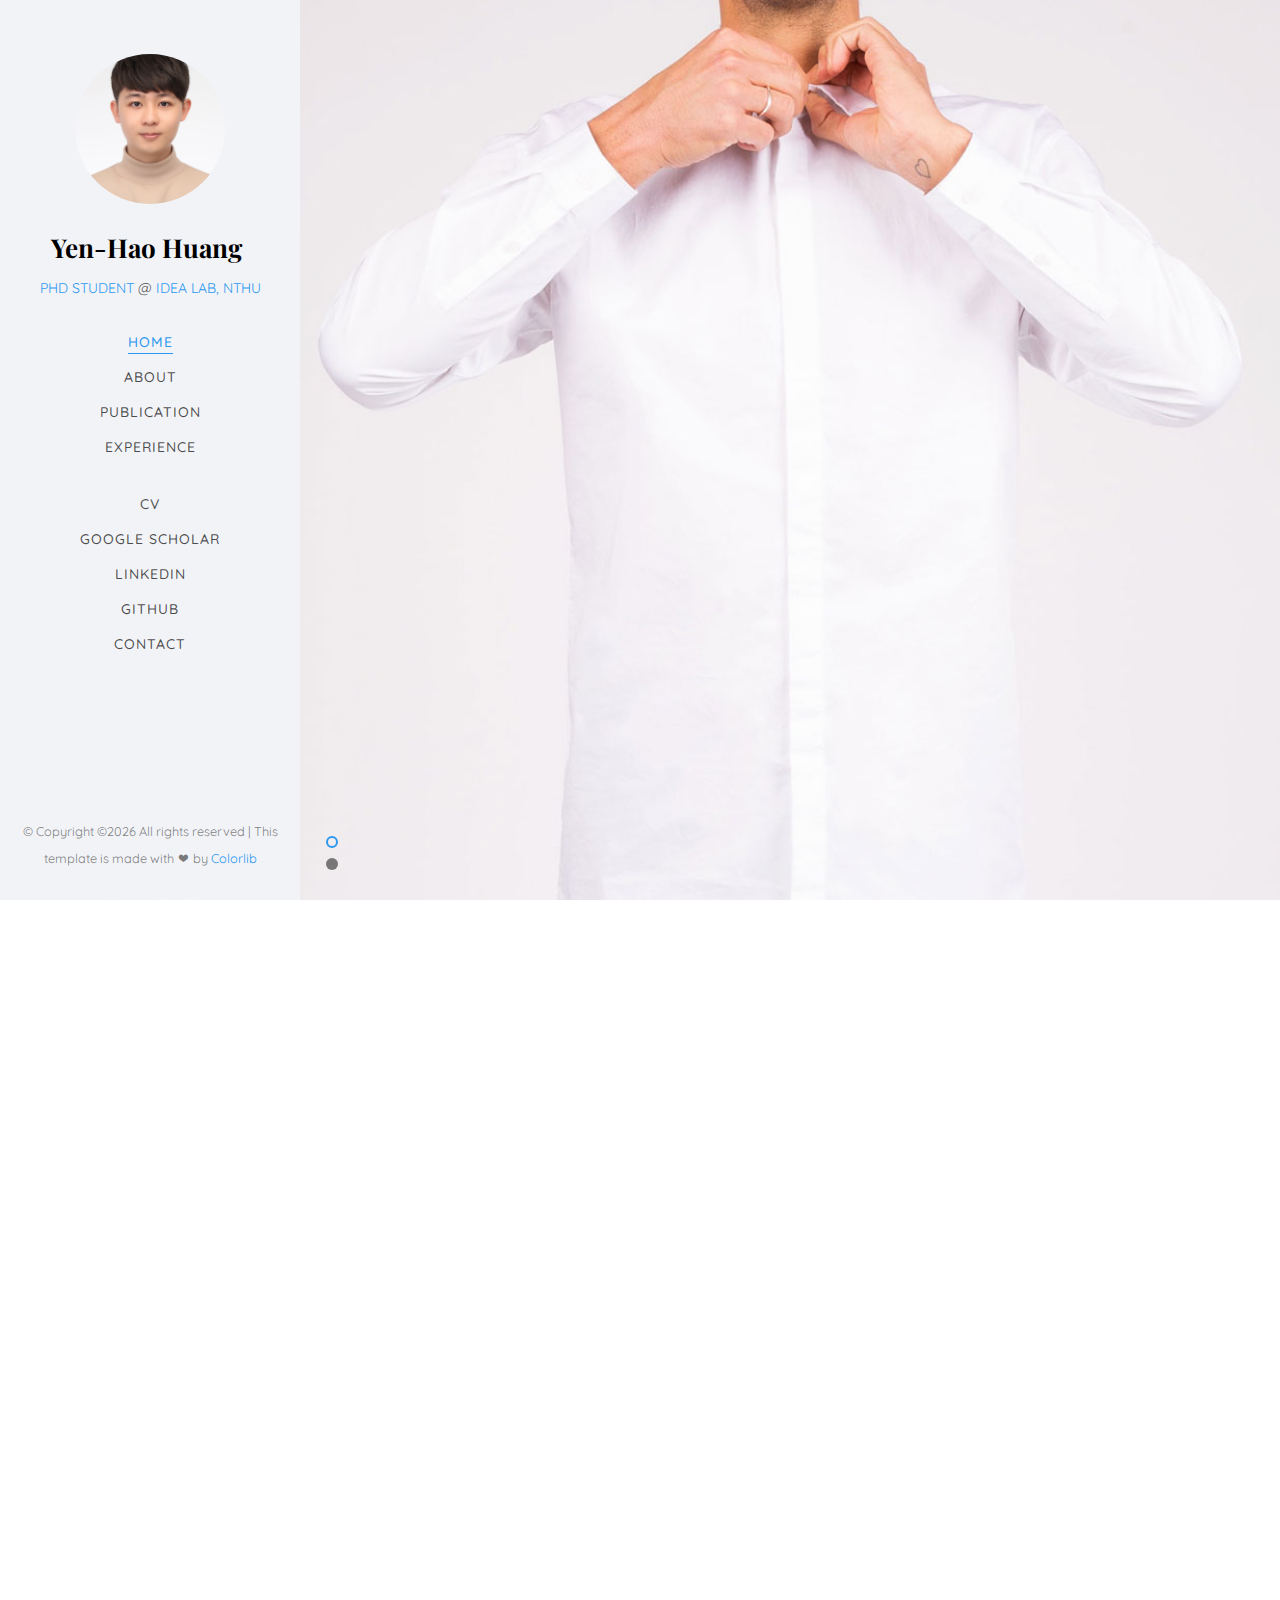
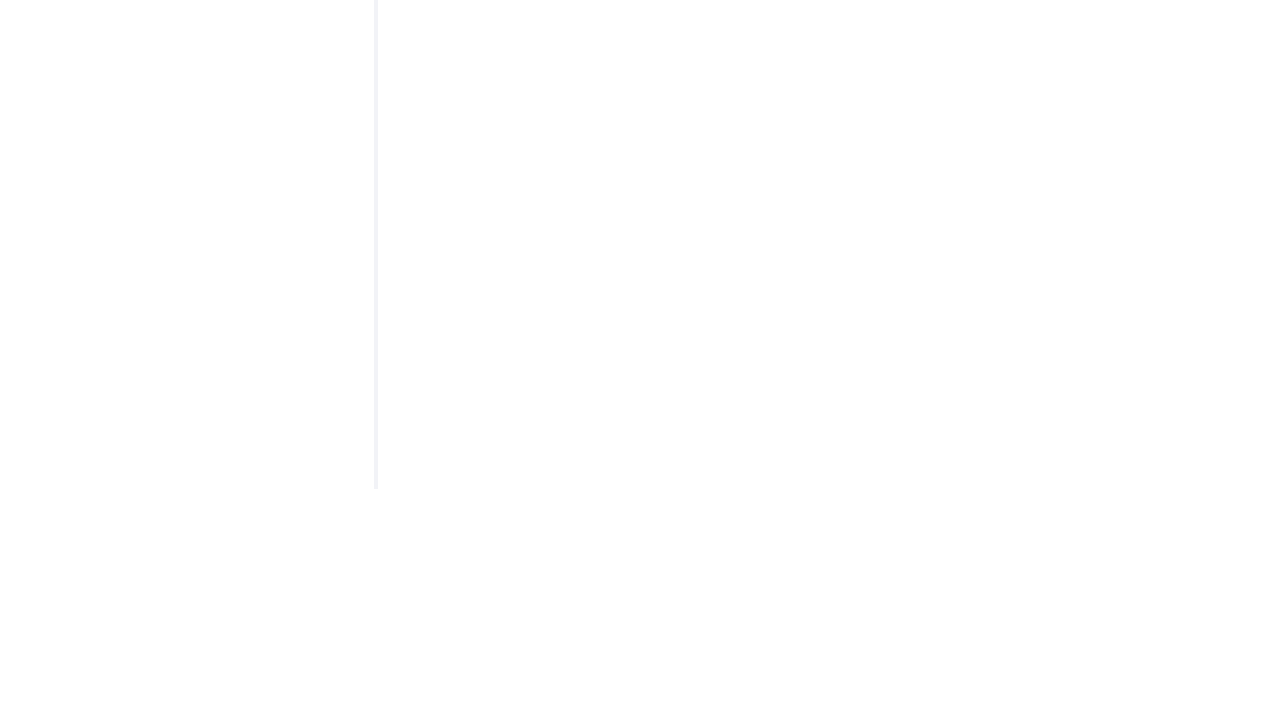
==== index.html @ bc237558 "update WWW publication" ====
<!DOCTYPE HTML>
<html>
	<head>
	<meta charset="utf-8">
	<meta http-equiv="X-UA-Compatible" content="IE=edge">
	<title>Yen-Hao Huang</title>
	<meta name="viewport" content="width=device-width, initial-scale=1">
	<meta name="description" content="" />
	<meta name="keywords" content="" />
	<meta name="author" content="" />

  <!-- Facebook and Twitter integration -->
	<meta property="og:title" content=""/>
	<meta property="og:image" content=""/>
	<meta property="og:url" content=""/>
	<meta property="og:site_name" content=""/>
	<meta property="og:description" content=""/>
	<meta name="twitter:title" content="" />
	<meta name="twitter:image" content="" />
	<meta name="twitter:url" content="" />
	<meta name="twitter:card" content="" />

	<!-- Place favicon.ico and apple-touch-icon.png in the root directory -->
	<link rel="shortcut icon" href="favicon.ico">

	<link href="https://fonts.googleapis.com/css?family=Quicksand:300,400,500,700" rel="stylesheet">
	<link href="https://fonts.googleapis.com/css?family=Playfair+Display:400,400i,700" rel="stylesheet">
	
	<!-- Animate.css -->
	<link rel="stylesheet" href="css/animate.css">
	<!-- Icomoon Icon Fonts-->
	<link rel="stylesheet" href="css/icomoon.css">
	<!-- Bootstrap  -->
	<link rel="stylesheet" href="css/bootstrap.css">
	<!-- Flexslider  -->
	<link rel="stylesheet" href="css/flexslider.css">
	<!-- Flaticons  -->
	<link rel="stylesheet" href="fonts/flaticon/font/flaticon.css">
	<!-- Owl Carousel -->
	<link rel="stylesheet" href="css/owl.carousel.min.css">
	<link rel="stylesheet" href="css/owl.theme.default.min.css">
	<!-- Theme style  -->
	<link rel="stylesheet" href="css/style.css">

	<!-- Modernizr JS -->
	<script src="js/modernizr-2.6.2.min.js"></script>
	<!-- FOR IE9 below -->
	<!--[if lt IE 9]>
	<script src="js/respond.min.js"></script>
	<![endif]-->

	</head>
	<body>
	<div id="colorlib-page">
		<div class="container-wrap">
		<a href="#" class="js-colorlib-nav-toggle colorlib-nav-toggle" data-toggle="collapse" data-target="#navbar" aria-expanded="false" aria-controls="navbar"><i></i></a>
		<aside id="colorlib-aside" role="complementary" class="border js-fullheight">
			<div class="text-center">
				<div class="author-img" style="background-image: url(images/profile.jpg);"></div>
				<h1 id="colorlib-logo"><a href="index.html">Yen-Hao Huang</a></h1>
				<span class="position"><a href="#">Phd Student</a> @ <a href="http://idea.cs.nthu.edu.tw/" target="_blank">IDEA Lab, NTHU</a></span>
			</div>
			<nav id="colorlib-main-menu" role="navigation" class="navbar">
				<div id="navbar" class="collapse">
					<ul>
						<li class="active"><a href="#" data-nav-section="home">Home</a></li>
						<li><a href="#" data-nav-section="about">About</a></li>
						<li><a href="#" data-nav-section="publication">Publication</a></li>
						<li><a href="#" data-nav-section="experience">Experience</a></li>
					</ul>
				</div>
			</nav>
			<nav id="colorlib-main-menu"  style="padding-bottom: 50%">
				<div class="collapse">
					<ul>
						<li><a href="#" target="_blank">CV</a></li>
						<li><a href="https://scholar.google.com/citations?user=ZE5aeesAAAAJ" target="_blank">Google Scholar</a></a></li>
						<li><a href="https://www.linkedin.com/in/yen-hao-huang-26056610a/" target="_blank">Linkedin</a></li>
						<li><a href="https://github.com/yenhao" target="_blank">Github</a></li>
						<li><a href="mailto:yenhao0218@gapp.nthu.edu.tw" target="_blank" >Contact</a></li> 
					</ul>				
				</div>
			</nav>
			


			<div class="colorlib-footer">
				<p><small>&copy; <!-- Link back to Colorlib can't be removed. Template is licensed under CC BY 3.0. -->
Copyright &copy;<script>document.write(new Date().getFullYear());</script> All rights reserved | This template is made with <i class="icon-heart" aria-hidden="true"></i> by <a href="https://colorlib.com" target="_blank">Colorlib</a>
<!-- Link back to Colorlib can't be removed. Template is licensed under CC BY 3.0. --> </span> </small></p>
				<ul>
					<li><a href="#"><i class="icon-facebook2"></i></a></li>
					<li><a href="#"><i class="icon-twitter2"></i></a></li>
					<li><a href="#"><i class="icon-instagram"></i></a></li>
					<li><a href="#"><i class="icon-linkedin2"></i></a></li>
				</ul>
			</div>

		</aside>

		<div id="colorlib-main">
			<section id="colorlib-hero" class="js-fullheight" data-section="home">
				<div class="flexslider js-fullheight">
					<ul class="slides">
				   	<li style="background-image: url(images/img_bg_1.jpg);">
				   		<div class="overlay"></div>
				   		<div class="container-fluid">
				   			<div class="row">
					   			<div class="col-md-6 col-md-offset-3 col-md-pull-3 col-sm-12 col-xs-12 js-fullheight slider-text">
					   				<div class="slider-text-inner js-fullheight">
					   					<div class="desc">
						   					<h1>Hi! <br>It's Yen-Hao</h1>
						   					<!-- <h2>100% html5 bootstrap templates Made by <a href="https://colorlib.com/" target="_blank">colorlib.com</a></h2> -->
												<!-- <p><a class="btn btn-primary btn-learn">Download CV <i class="icon-download4"></i></a></p> -->
											</div>
					   				</div>
					   			</div>
					   		</div>
				   		</div>
				   	</li>
				   	<li style="background-image: url(images/20190211_123133.jpg);">
				   		<div class="overlay"></div>
				   		<div class="container-fluid">
				   			<div class="row">
					   			<div class="col-md-6 col-md-offset-3 col-md-pull-3 col-sm-12 col-xs-12 js-fullheight slider-text">
					   				<div class="slider-text-inner">
					   					<div class="desc">
						   					<h1 style="color: white; background: #a47a6491; padding: 0px 20px 5px 20px; ">I am <br>a Researcher</h1>
												<!-- <h2>100% html5 bootstrap templates Made by <a href="https://colorlib.com/" target="_blank">colorlib.com</a></h2> -->
												<!-- <p><a class="btn btn-primary btn-learn">View Portfolio <i class="icon-briefcase3"></i></a></p> -->
												<!-- <p><a class="btn btn-primary btn-learn">Download CV <i class="icon-briefcase3"></i></a></p> -->
											</div>
					   				</div>
					   			</div>
					   		</div>
				   		</div>
				   	</li>
				  	</ul>
			  	</div>
			</section>

			<section class="colorlib-about" data-section="about">
				<div class="colorlib-narrow-content">
					<div class="row">
						<div class="col-md-12">
							<div class="row row-bottom-padded-sm animate-box" data-animate-effect="fadeInLeft">
								<div class="col-md-12">
									<div class="about-desc">
										<span class="heading-meta">About Me</span>
										<!-- <h2 class="colorlib-heading">Who Am I?</h2> -->
										<p><strong>Hi I'm Yen-Hao Huang</strong> A third-year Ph.D. student in IDEA Lab of  National  Tsing  Hua  University, interesting in Machine  Learning,  Data  Mining, and Analysis area, especially for natural language processing.</p>
										<p> My researches focus on the human-centered behavioral studies on social media, such as emotion analysis for user-generated text and the extending fields, such as user interest and mental illness detection. We believes that there are latent patterns exist in natural human expression and dedicate to discover how human beings express their feelings/emotions and behaviors.</p>
									</div>
								</div>
							</div>
							<div class="row">
								<div class="row row-pt-md">
									<div class="col-md-4 text-center animate-box">
										<div class="services color-1">
											<span class="icon">
												<i class="icon-bulb"></i>
											</span>
											<div class="desc">
												<h3>Machine Learning</h3>
												<p>Separated they live in Bookmarksgrove right at the coast of the Semantics</p>
											</div>
										</div>
									</div>
									<div class="col-md-4 text-center animate-box">
										<div class="services color-2">
											<span class="icon">
												<i class="icon-data"></i>
											</span>
											<div class="desc">
												<h3>Natural Language Processing</h3>
												<p>Separated they live in Bookmarksgrove right at the coast of the Semantics</p>
											</div>
										</div>
									</div>
									<div class="col-md-4 text-center animate-box">
										<div class="services color-3">
											<span class="icon">
												<i class="icon-phone3"></i>
											</span>
											<div class="desc">
												<h3>Application</h3>
												<p>Separated they live in Bookmarksgrove right at the coast of the Semantics</p>
											</div>
										</div>
									</div>
								</div>
							</div>
							<div class="row">
								<div class="col-md-6 animate-box" data-animate-effect="fadeInLeft">
									<div class="progress-wrap">
										<h3>Python</h3>
										<div class="progress">
												<div class="progress-bar color-1" role="progressbar" aria-valuenow="90"
												aria-valuemin="0" aria-valuemax="100" style="width:90%">
											<span>85%</span>
												</div>
										</div>
									</div>
								</div>
								<div class="col-md-6 animate-box" data-animate-effect="fadeInRight">
									<div class="progress-wrap">
										<h3>Deep Learning (Tensorflow Pytorch)</h3>
										<div class="progress">
												<div class="progress-bar color-2" role="progressbar" aria-valuenow="85"
												aria-valuemin="0" aria-valuemax="100" style="width:85%">
											<span>85%</span>
												</div>
										</div>
									</div>
								</div>
								<div class="col-md-6 animate-box" data-animate-effect="fadeInLeft">
									<div class="progress-wrap">
										<h3>Backend API</h3>
										<div class="progress">
												<div class="progress-bar color-3" role="progressbar" aria-valuenow="80"
												aria-valuemin="0" aria-valuemax="100" style="width:80%">
											<span>80%</span>
												</div>
										</div>
									</div>
								</div>
								<div class="col-md-6 animate-box" data-animate-effect="fadeInRight">
									<div class="progress-wrap">
										<h3>Network Management</h3>
										<div class="progress">
												<div class="progress-bar color-4" role="progressbar" aria-valuenow="80"
												aria-valuemin="0" aria-valuemax="100" style="width:80%">
											<span>80%</span>
												</div>
										</div>
									</div>
								</div>
								<div class="col-md-6 animate-box" data-animate-effect="fadeInLeft">
									<div class="progress-wrap">
										<h3>Linux</h3>
										<div class="progress">
												<div class="progress-bar color-5" role="progressbar" aria-valuenow="70"
												aria-valuemin="0" aria-valuemax="100" style="width:75%">
											<span>75%</span>
												</div>
										</div>
									</div>
								</div>
								<div class="col-md-6 animate-box" data-animate-effect="fadeInRight">
									<div class="progress-wrap">
										<h3>HTML5+Javascript</h3>
										<div class="progress">
												<div class="progress-bar color-6" role="progressbar" aria-valuenow="70"
												aria-valuemin="0" aria-valuemax="100" style="width:70%">
											<span>70%</span>
												</div>
										</div>
									</div>
								</div>
							</div>
						</div>						
					</div>
				</div>
			</section>

<!-- 
			
			<section class="colorlib-services" data-section="services">
				<div class="colorlib-narrow-content">
					<div class="row">
						<div class="col-md-6 col-md-offset-3 col-md-pull-3 animate-box" data-animate-effect="fadeInLeft">
							<span class="heading-meta">What I do?</span>
							<h2 class="colorlib-heading">Here are some of my expertise</h2>
						</div>
					</div>
					<div class="row row-pt-md">
						<div class="col-md-4 text-center animate-box">
							<div class="services color-1">
								<span class="icon">
									<i class="icon-bulb"></i>
								</span>
								<div class="desc">
									<h3>Innovative Ideas</h3>
									<p>Separated they live in Bookmarksgrove right at the coast of the Semantics</p>
								</div>
							</div>
						</div>
						<div class="col-md-4 text-center animate-box">
							<div class="services color-2">
								<span class="icon">
									<i class="icon-data"></i>
								</span>
								<div class="desc">
									<h3>Software</h3>
									<p>Separated they live in Bookmarksgrove right at the coast of the Semantics</p>
								</div>
							</div>
						</div>
						<div class="col-md-4 text-center animate-box">
							<div class="services color-3">
								<span class="icon">
									<i class="icon-phone3"></i>
								</span>
								<div class="desc">
									<h3>Application</h3>
									<p>Separated they live in Bookmarksgrove right at the coast of the Semantics</p>
								</div>
							</div>
						</div>
						<div class="col-md-4 text-center animate-box">
							<div class="services color-4">
								<span class="icon">
									<i class="icon-layers2"></i>
								</span>
								<div class="desc">
									<h3>Graphic Design</h3>
									<p>Separated they live in Bookmarksgrove right at the coast of the Semantics</p>
								</div>
							</div>
						</div>
						<div class="col-md-4 text-center animate-box">
							<div class="services color-5">
								<span class="icon">
									<i class="icon-data"></i>
								</span>
								<div class="desc">
									<h3>Software</h3>
									<p>Separated they live in Bookmarksgrove right at the coast of the Semantics</p>
								</div>
							</div>
						</div>
						<div class="col-md-4 text-center animate-box">
							<div class="services color-6">
								<span class="icon">
									<i class="icon-phone3"></i>
								</span>
								<div class="desc">
									<h3>Application</h3>
									<p>Separated they live in Bookmarksgrove right at the coast of the Semantics</p>
								</div>
							</div>
						</div>
					</div>
				</div>
			</section> -->
			

			<section class="colorlib-education" data-section="publication">
				<div class="colorlib-narrow-content">
					<div class="row">
						<div class="col-md-6 col-md-offset-3 col-md-pull-3 animate-box" data-animate-effect="fadeInLeft">
							<span class="heading-meta">Publication</span>
							<h2 class="colorlib-heading animate-box">Conference x Journal</h2>
						</div>
					</div>
					<div class="row">
						<div class="col-md-12 animate-box" data-animate-effect="fadeInLeft">
							<div class="fancy-collapse-panel">
								<div class="panel-group" id="accordion" role="tablist" aria-multiselectable="true">
									<div class="panel panel-default">
									    <div class="panel-heading" role="tab" id="headingOne">
									        <h4 class="panel-title">
									            <a data-toggle="collapse" data-parent="#accordion" href="#collapseOne" aria-expanded="true" aria-controls="collapseOne">
													Emotion Analysis
									            </a>
									        </h4>
									    </div>
									    <div id="collapseOne" class="panel-collapse collapse in" role="tabpanel" aria-labelledby="headingOne">
									         <div class="panel-body">
									            <div class="row">
													<ul>
														<li><b>EmotionX-IDEA: Emotion BERT -- an Affectional Model for Conversation</b></li>
														<p><i>SocialNLP 2019</i> [<a href="https://arxiv.org/abs/1908.06264" target="_blank">paper</a>]</p>
														<li><b>CARER: Contextualized Affect Representations for Emotion Recognition</b></li>
														<p><i>EMNLP 2018</i> [<a href="https://www.aclweb.org/anthology/papers/D/D18/D18-1404/" target="_blank">paper</a>]</p>
													</ul>
										      		<!-- <div class="col-md-6">
										      			<p>Far far away, behind the word mountains, far from the countries Vokalia and Consonantia, there live the blind texts. </p>
										      		</div>
										      		<div class="col-md-6">
										      			<p>Separated they live in Bookmarksgrove right at the coast of the Semantics, a large language ocean.</p>
										      		</div> -->
										      	</div>
									         </div>
									    </div>
									</div>
									<div class="panel panel-default">
									    <div class="panel-heading" role="tab" id="headingTwo">
									        <h4 class="panel-title">
									            <a class="collapsed" data-toggle="collapse" data-parent="#accordion" href="#collapseTwo" aria-expanded="false" aria-controls="collapseTwo">
													Mental Disorder
									            </a>
									        </h4>
									    </div>
									    <div id="collapseTwo" class="panel-collapse collapse" role="tabpanel" aria-labelledby="headingTwo">
									        <div class="panel-body">
												<div class="row">
													<ul>
														<li><b>Leveraging Linguistic Characteristics for Bipolar Disorder Recognition with Gender Differences</b></li>
														<p><i>DSHealth 2019</i> [<a href="https://arxiv.org/abs/1907.07366" target="_blank">paper</a>]</p>
														<li><b>Detection of the Prodromal Phase of Bipolar Disorder from Psychological and Phonological Aspects in Social Media</b></li>
														<p><i>arXiv 2017</i> [<a href="https://arxiv.org/abs/1712.09183" target="_blank">paper</a>]</p>									
													</ul>
												</div>
									        </div>
									    </div>
									</div>
									<div class="panel panel-default">
										<div class="panel-heading" role="tab" id="headingThree">
											<h4 class="panel-title">
												<a class="collapsed" data-toggle="collapse" data-parent="#accordion" href="#collapseThree" aria-expanded="false" aria-controls="collapseThree">
													Sarcasm
												</a>
											</h4>
										</div>
										<div id="collapseThree" class="panel-collapse collapse" role="tabpanel" aria-labelledby="headingThree">
											<div class="panel-body">
												<div class="row">
													<ul>
														<li><b>Emotion Combination in Social Media Comments as Features for Sarcasm Detection</b></li>
														<p><i>WISDOM 2019</i> [<a href="https://sentic.net/wisdom2019calderon.pdf" target="_blank">paper</a>]</p>												
													</ul>
												</div>
											</div>
										</div>
									</div>
									<div class="panel panel-default">
										<div class="panel-heading" role="tab" id="headingFourth">
											<h4 class="panel-title">
												<a class="collapsed" data-toggle="collapse" data-parent="#accordion" href="#collapseFourth" aria-expanded="false" aria-controls="collapseFourth">
													Echo Chamber
												</a>
											</h4>
										</div>
										<div id="collapseFourth" class="panel-collapse collapse" role="tabpanel" aria-labelledby="headingFourth">
											<div class="panel-body">
												<div class="row">
													<ul>
														<li><b>Content-Based Echo Chamber Detection on Social Media Platforms</b></li>
														<p><i>ASONAM 2019</i> [<a href="https://asonamdata.com/ASONAM2019_Proceedings/pdf/papers/102_0597_174.pdf" target="_blank">paper</a>]</p>
													</ul>
												</div>
											</div>
										</div>
									</div>
									<div class="panel panel-default">
										<div class="panel-heading" role="tab" id="headingFifth">
											<h4 class="panel-title">
												<a class="collapsed" data-toggle="collapse" data-parent="#accordion" href="#collapseFifth" aria-expanded="false" aria-controls="collapseFifth">
													Credibility Analysis
												</a>
											</h4>
										</div>
										<div id="collapseFifth" class="panel-collapse collapse" role="tabpanel" aria-labelledby="headingFifth">
											<div class="panel-body">
												<div class="row">
													<ul>
														<li><b>Conquering Cross-source Failure for News Credibility: Learning Generalizable Representations beyond Content Embedding</b></li>
														<p><i>WWW 2020</i> [<a href="https://dl.acm.org/doi/abs/10.1145/3366423.3380158" target="_blank">paper</a>]</p>
														<li><b>Discovering the Latent Writing Style from Articles: A Contextualized Feature Extraction Approach</b></li>
														<p><i>IJCLCLP Vol.24 2019</i> [<a href="http://www.aclclp.org.tw/clclp/v24n1/v24n1a2.pdf" target="_blank">paper</a>]</p>
														<li><b>基於上下文特徵萃取法之文章隱藏風格分析</b></li>
														<p><i>TAAI 2018</i> </p>												
													</ul>
												</div>
											</div>
										</div>
									</div>
									<!-- <div class="panel panel-default">
									    <div class="panel-heading" role="tab" id="headingThree">
									        <h4 class="panel-title">
									            <a class="collapsed" data-toggle="collapse" data-parent="#accordion" href="#collapseThree" aria-expanded="false" aria-controls="collapseThree">Diploma in Information Technology
									            </a>
									        </h4>
									    </div>
									    <div id="collapseThree" class="panel-collapse collapse" role="tabpanel" aria-labelledby="headingThree">
									        <div class="panel-body">
									            <p>Far far away, behind the word <strong>mountains</strong>, far from the countries Vokalia and Consonantia, there live the blind texts. Separated they live in Bookmarksgrove right at the coast of the Semantics, a large language ocean.</p>	
									        </div>
									    </div>
									</div>

									<div class="panel panel-default">
									    <div class="panel-heading" role="tab" id="headingFour">
									        <h4 class="panel-title">
									            <a class="collapsed" data-toggle="collapse" data-parent="#accordion" href="#collapseFour" aria-expanded="false" aria-controls="collapseFour">Diploma in Information Technology
									            </a>
									        </h4>
									    </div>
									    <div id="collapseFour" class="panel-collapse collapse" role="tabpanel" aria-labelledby="headingFour">
									        <div class="panel-body">
									            <p>Far far away, behind the word <strong>mountains</strong>, far from the countries Vokalia and Consonantia, there live the blind texts. Separated they live in Bookmarksgrove right at the coast of the Semantics, a large language ocean.</p>	
									        </div>
									    </div>
									</div>

									<div class="panel panel-default">
									    <div class="panel-heading" role="tab" id="headingFive">
									        <h4 class="panel-title">
									            <a class="collapsed" data-toggle="collapse" data-parent="#accordion" href="#collapseFive" aria-expanded="false" aria-controls="collapseFive">High School Secondary Education
									            </a>
									        </h4>
									    </div>
									    <div id="collapseFive" class="panel-collapse collapse" role="tabpanel" aria-labelledby="headingFive">
									        <div class="panel-body">
									            <p>Far far away, behind the word <strong>mountains</strong>, far from the countries Vokalia and Consonantia, there live the blind texts. Separated they live in Bookmarksgrove right at the coast of the Semantics, a large language ocean.</p>	
									        </div>
									    </div>
									</div> -->
								</div>
							</div>

							

							<div class="row">
								<div class="col-md-6 col-md-offset-3 col-md-pull-3 animate-box" data-animate-effect="fadeInLeft">
									<!-- <span class="heading-meta">My Work</span> -->
									<h2 class="colorlib-heading animate-box">Applications</h2>
								</div>
							</div>

							<div class="row">
								<div class="col-md-4 col-sm-6 animate-box" data-animate-effect="fadeInLeft">
									<div class="blog-entry">
										<a href="https://github.com/yenhao/Instagram-Map" class="blog-img" target="_blank"><img src="images/instagram_map.jpg" class="img-responsive" alt="HTML5 Bootstrap Template by colorlib.com"></a>
										<div class="desc">
											<span><small>April 14, 2018 </small> | <small> Web Design </small> | <small> <i class="icon-bubble3"></i> 4</small></span>
											<h3><a href="https://github.com/yenhao/Instagram-Map" target="_blank">Instagram Map</a></h3>
											<p>Separated they live in Bookmarksgrove right at the coast of the Semantics, a large language ocean.</p>
										</div>
									</div>
								</div>
								<div class="col-md-4 col-sm-6 animate-box" data-animate-effect="fadeInRight">
									<div class="blog-entry">
										<a href="https://github.com/yenhao/emotion_Map" class="blog-img"><img src="https://raw.githubusercontent.com/yenhao/emotion_Map/master/img/demo.jpg" class="img-responsive" alt="HTML5 Bootstrap Template by colorlib.com"></a>
										<div class="desc" style="margin-top: 20px;">
											<span><small>April 14, 2018 </small> | <small> Application </small> | <small> <i class="icon-bubble3"></i> 4</small></span>
											<h3><a href="https://github.com/yenhao/emotion_Map" target="_blank">Emotion Map</a></h3>
											<p>Separated they live in Bookmarksgrove right at the coast of the Semantics, a large language ocean.</p>
										</div>
									</div>
								</div>
							</div>

						</div>
					</div>
				</div>
			</section>

			<section class="colorlib-experience" data-section="experience">
				<div class="colorlib-narrow-content">
					<div class="row">
						<div class="col-md-6 col-md-offset-3 col-md-pull-3 animate-box" data-animate-effect="fadeInLeft">
							<span class="heading-meta">Experience</span>
							<h2 class="colorlib-heading animate-box">Work Experience</h2>
						</div>
					</div>
					<div class="row">
						<div class="col-md-12">
				         <div class="timeline-centered">
					         <article class="timeline-entry animate-box" data-animate-effect="fadeInLeft">
					            <div class="timeline-entry-inner">

					               <div class="timeline-icon color-1">
					                  <i class="icon-pen2"></i>
					               </div>

					               <div class="timeline-label">
					                  <h2><a href="#">TA for Python Programming</a> <span>2019</span></h2>
					                  <p>Tolerably earnestly middleton extremely distrusts she boy now not. Add and offered prepare how cordial two promise. Greatly who affixed suppose but enquire compact prepare all put. Added forth chief trees but rooms think may.</p>
					               </div>
					            </div>
					         </article>


					         <article class="timeline-entry animate-box" data-animate-effect="fadeInRight">
					            <div class="timeline-entry-inner">
					               <div class="timeline-icon color-2">
					                  <i class="icon-pen2"></i>
					               </div>
					               <div class="timeline-label">
					               	<h2><a href="#">Research Intern at Yahoo! Taiwan</a> <span>2018 Summer</span></h2>
					                  <p>Even the all-powerful Pointing has no control about the blind texts it is an almost unorthographic life One day however a small line of blind text by the name of Lorem Ipsum decided to leave for the far World of Grammar.</p>
					               </div>
					            </div>
					         </article>

					         <article class="timeline-entry animate-box" data-animate-effect="fadeInLeft">
					            <div class="timeline-entry-inner">
					               <div class="timeline-icon color-3">
					                  <i class="icon-pen2"></i>
					               </div>
					               <div class="timeline-label">
					               	<h2><a href="#">TA for Advance Database Systems</a> <span>2018</span></h2>
					                  <p>Even the all-powerful Pointing has no control about the blind texts it is an almost unorthographic life One day however a small line of blind text by the name of Lorem Ipsum decided to leave for the far World of Grammar.</p>
					               </div>
					            </div>
					         </article>

					         <article class="timeline-entry animate-box" data-animate-effect="fadeInTop">
					            <div class="timeline-entry-inner">
					               <div class="timeline-icon color-4">
					                  <i class="icon-pen2"></i>
					               </div>
					               <div class="timeline-label">
					               	<h2><a href="#">SE Intern at TSMC</a> <span>2016 Summer</span></h2>
									  <p>As a 2-months summmer intern at Taiwan Semi-conductor Manufacturing Company, known as TSMC, Yen-Hao aims to leverage <b>Docker Container</b> techniques for auto manufacturing system deployment.</p>
									  <p><b>Best Intern Award</b> for Support Team (IT)</p>
					               </div>
					            </div>
					         </article>

					         <article class="timeline-entry animate-box" data-animate-effect="fadeInLeft">
					            <div class="timeline-entry-inner">
					               <div class="timeline-icon color-5">
					                  <i class="icon-pen2"></i>
					               </div>
					               <div class="timeline-label">
					               	<h2><a href="#">Network Administrator</a> <span>2013-2015</span></h2>
					                  <p>In charge of the Internet Network and PC classrooms & Server maintaince for Building of Management and Society Building in National Chung Hsin University.</p>
					               </div>
					            </div>
					         </article>

					         <article class="timeline-entry begin animate-box" data-animate-effect="fadeInBottom">
					            <div class="timeline-entry-inner">
					               <div class="timeline-icon color-none">
					               </div>
					            </div>
					         </article>
					      </div>
					   </div>
				   </div>
				</div>
			</section>

			<!-- <section class="colorlib-work" data-section="work">
				<div class="colorlib-narrow-content">
					<div class="row">
						<div class="col-md-6 col-md-offset-3 col-md-pull-3 animate-box" data-animate-effect="fadeInLeft">
							<span class="heading-meta">My Work</span>
							<h2 class="colorlib-heading animate-box">Recent Work</h2>
						</div>
					</div>
					<div class="row row-bottom-padded-sm animate-box" data-animate-effect="fadeInLeft">
						<div class="col-md-12">
							<p class="work-menu"><span><a href="#" class="active">Graphic Design</a></span> <span><a href="#">Web Design</a></span> <span><a href="#">Software</a></span> <span><a href="#">Apps</a></span></p>
						</div>
					</div>
					<div class="row">
						<div class="col-md-6 animate-box" data-animate-effect="fadeInLeft">
							<div class="project" style="background-image: url(images/img-1.jpg);">
								<div class="desc">
									<div class="con">
										<h3><a href="work.html">Work 01</a></h3>
										<span>Website</span>
										<p class="icon">
											<span><a href="#"><i class="icon-share3"></i></a></span>
											<span><a href="#"><i class="icon-eye"></i> 100</a></span>
											<span><a href="#"><i class="icon-heart"></i> 49</a></span>
										</p>
									</div>
								</div>
							</div>
						</div>
						<div class="col-md-6 animate-box" data-animate-effect="fadeInRight">
							<div class="project" style="background-image: url(images/img-2.jpg);">
								<div class="desc">
									<div class="con">
										<h3><a href="work.html">Work 02</a></h3>
										<span>Animation</span>
										<p class="icon">
											<span><a href="#"><i class="icon-share3"></i></a></span>
											<span><a href="#"><i class="icon-eye"></i> 100</a></span>
											<span><a href="#"><i class="icon-heart"></i> 49</a></span>
										</p>
									</div>
								</div>
							</div>
						</div>
						<div class="col-md-6 animate-box" data-animate-effect="fadeInTop">
							<div class="project" style="background-image: url(images/img-3.jpg);">
								<div class="desc">
									<div class="con">
										<h3><a href="work.html">Work 03</a></h3>
										<span>Illustration</span>
										<p class="icon">
											<span><a href="#"><i class="icon-share3"></i></a></span>
											<span><a href="#"><i class="icon-eye"></i> 100</a></span>
											<span><a href="#"><i class="icon-heart"></i> 49</a></span>
										</p>
									</div>
								</div>
							</div>
						</div>
						<div class="col-md-6 animate-box" data-animate-effect="fadeInBottom">
							<div class="project" style="background-image: url(images/img-4.jpg);">
								<div class="desc">
									<div class="con">
										<h3><a href="work.html">Work 04</a></h3>
										<span>Application</span>
										<p class="icon">
											<span><a href="#"><i class="icon-share3"></i></a></span>
											<span><a href="#"><i class="icon-eye"></i> 100</a></span>
											<span><a href="#"><i class="icon-heart"></i> 49</a></span>
										</p>
									</div>
								</div>
							</div>
						</div>
						<div class="col-md-6 animate-box" data-animate-effect="fadeInLeft">
							<div class="project" style="background-image: url(images/img-5.jpg);">
								<div class="desc">
									<div class="con">
										<h3><a href="work.html">Work 05</a></h3>
										<span>Graphic, Logo</span>
										<p class="icon">
											<span><a href="#"><i class="icon-share3"></i></a></span>
											<span><a href="#"><i class="icon-eye"></i> 100</a></span>
											<span><a href="#"><i class="icon-heart"></i> 49</a></span>
										</p>
									</div>
								</div>
							</div>
						</div>
						<div class="col-md-6 animate-box" data-animate-effect="fadeInRight">
							<div class="project" style="background-image: url(images/img-6.jpg);">
								<div class="desc">
									<div class="con">
										<h3><a href="work.html">Work 06</a></h3>
										<span>Web Design</span>
										<p class="icon">
											<span><a href="#"><i class="icon-share3"></i></a></span>
											<span><a href="#"><i class="icon-eye"></i> 100</a></span>
											<span><a href="#"><i class="icon-heart"></i> 49</a></span>
										</p>
									</div>
								</div>
							</div>
						</div>
					</div>
					<div class="row">
						<div class="col-md-12 animate-box">
							<p><a href="#" class="btn btn-primary btn-lg btn-load-more">Load more <i class="icon-reload"></i></a></p>
						</div>
					</div>
				</div>
			</section> -->

			<!-- <section class="colorlib-blog" data-section="blog">
				<div class="colorlib-narrow-content">
					<div class="row">
						<div class="col-md-6 col-md-offset-3 col-md-pull-3 animate-box" data-animate-effect="fadeInLeft">
							<span class="heading-meta">Read</span>
							<h2 class="colorlib-heading">Recent Blog</h2>
						</div>
					</div>
					<div class="row">
						<div class="col-md-4 col-sm-6 animate-box" data-animate-effect="fadeInLeft">
							<div class="blog-entry">
								<a href="blog.html" class="blog-img"><img src="images/blog-1.jpg" class="img-responsive" alt="HTML5 Bootstrap Template by colorlib.com"></a>
								<div class="desc">
									<span><small>April 14, 2018 </small> | <small> Web Design </small> | <small> <i class="icon-bubble3"></i> 4</small></span>
									<h3><a href="blog.html">Renovating National Gallery</a></h3>
									<p>Separated they live in Bookmarksgrove right at the coast of the Semantics, a large language ocean.</p>
								</div>
							</div>
						</div>
						<div class="col-md-4 col-sm-6 animate-box" data-animate-effect="fadeInRight">
							<div class="blog-entry">
								<a href="blog.html" class="blog-img"><img src="images/blog-2.jpg" class="img-responsive" alt="HTML5 Bootstrap Template by colorlib.com"></a>
								<div class="desc">
									<span><small>April 14, 2018 </small> | <small> Web Design </small> | <small> <i class="icon-bubble3"></i> 4</small></span>
									<h3><a href="blog.html">Wordpress for a Beginner</a></h3>
									<p>Separated they live in Bookmarksgrove right at the coast of the Semantics, a large language ocean.</p>
								</div>
							</div>
						</div>
						<div class="col-md-4 col-sm-6 animate-box" data-animate-effect="fadeInLeft">
							<div class="blog-entry">
								<a href="blog.html" class="blog-img"><img src="images/blog-3.jpg" class="img-responsive" alt="HTML5 Bootstrap Template by colorlib.com"></a>
								<div class="desc">
									<span><small>April 14, 2018 </small> | <small> Inspiration </small> | <small> <i class="icon-bubble3"></i> 4</small></span>
									<h3><a href="blog.html">Make website from scratch</a></h3>
									<p>Separated they live in Bookmarksgrove right at the coast of the Semantics, a large language ocean.</p>
								</div>
							</div>
						</div>
					</div>
					<div class="row">
						<div class="col-md-12 animate-box">
							<p><a href="#" class="btn btn-primary btn-lg btn-load-more">Load more <i class="icon-reload"></i></a></p>
						</div>
					</div>
				</div>
			</section> -->
			<!-- <section class="colorlib-skills" data-section="skills">
				<div class="colorlib-narrow-content">
					<div class="row">
						<div class="col-md-6 col-md-offset-3 col-md-pull-3 animate-box" data-animate-effect="fadeInLeft">
							<span class="heading-meta">My Specialty</span>
							<h2 class="colorlib-heading animate-box">My Skills</h2>
						</div>
					</div>
					<div class="row">
						<div class="col-md-12 animate-box" data-animate-effect="fadeInLeft">
							<p>The Big Oxmox advised her not to do so, because there were thousands of bad Commas, wild Question Marks and devious Semikoli, but the Little Blind Text didn’t listen. She packed her seven versalia, put her initial into the belt and made herself on the way.</p>
						</div>
						<div class="col-md-6 animate-box" data-animate-effect="fadeInLeft">
							<div class="progress-wrap">
								<h3>Python</h3>
								<div class="progress">
								 	<div class="progress-bar color-1" role="progressbar" aria-valuenow="90"
								  	aria-valuemin="0" aria-valuemax="100" style="width:90%">
								    <span>85%</span>
								  	</div>
								</div>
							</div>
						</div>
						<div class="col-md-6 animate-box" data-animate-effect="fadeInRight">
							<div class="progress-wrap">
								<h3>Deep Learning (Tensorflow Pytorch)</h3>
								<div class="progress">
								 	<div class="progress-bar color-2" role="progressbar" aria-valuenow="85"
								  	aria-valuemin="0" aria-valuemax="100" style="width:85%">
								    <span>85%</span>
								  	</div>
								</div>
							</div>
						</div>
						<div class="col-md-6 animate-box" data-animate-effect="fadeInLeft">
							<div class="progress-wrap">
								<h3>Backend API</h3>
								<div class="progress">
								 	<div class="progress-bar color-3" role="progressbar" aria-valuenow="80"
								  	aria-valuemin="0" aria-valuemax="100" style="width:80%">
								    <span>80%</span>
								  	</div>
								</div>
							</div>
						</div>
						<div class="col-md-6 animate-box" data-animate-effect="fadeInRight">
							<div class="progress-wrap">
								<h3>Network Management</h3>
								<div class="progress">
								 	<div class="progress-bar color-4" role="progressbar" aria-valuenow="80"
								  	aria-valuemin="0" aria-valuemax="100" style="width:80%">
								    <span>80%</span>
								  	</div>
								</div>
							</div>
						</div>
						<div class="col-md-6 animate-box" data-animate-effect="fadeInLeft">
							<div class="progress-wrap">
								<h3>Linux</h3>
								<div class="progress">
								 	<div class="progress-bar color-5" role="progressbar" aria-valuenow="70"
								  	aria-valuemin="0" aria-valuemax="100" style="width:75%">
								    <span>75%</span>
								  	</div>
								</div>
							</div>
						</div>
						<div class="col-md-6 animate-box" data-animate-effect="fadeInRight">
							<div class="progress-wrap">
								<h3>HTML5+Javascript</h3>
								<div class="progress">
								 	<div class="progress-bar color-6" role="progressbar" aria-valuenow="70"
								  	aria-valuemin="0" aria-valuemax="100" style="width:70%">
								    <span>70%</span>
								  	</div>
								</div>
							</div>
						</div>
					</div>
				</div>
			</section> -->

<!-- 
			<section class="colorlib-contact" data-section="contact">
				<div class="colorlib-narrow-content">
					<div class="row">
						<div class="col-md-6 col-md-offset-3 col-md-pull-3 animate-box" data-animate-effect="fadeInLeft">
							<span class="heading-meta">Get in Touch</span>
							<h2 class="colorlib-heading">Contact</h2>
						</div>
					</div>
					<div class="row">
						<div class="col-md-5">
							<div class="colorlib-feature colorlib-feature-sm animate-box" data-animate-effect="fadeInLeft">
								<div class="colorlib-icon">
									<i class="icon-globe-outline"></i>
								</div>
								<div class="colorlib-text">
									<p><a href="#">info@domain.com</a></p>
								</div>
							</div>

							<div class="colorlib-feature colorlib-feature-sm animate-box" data-animate-effect="fadeInLeft">
								<div class="colorlib-icon">
									<i class="icon-map"></i>
								</div>
								<div class="colorlib-text">
									<p>198 West 21th Street, Suite 721 New York NY 10016</p>
								</div>
							</div>

							<div class="colorlib-feature colorlib-feature-sm animate-box" data-animate-effect="fadeInLeft">
								<div class="colorlib-icon">
									<i class="icon-phone"></i>
								</div>
								<div class="colorlib-text">
									<p><a href="tel://">+123 456 7890</a></p>
								</div>
							</div>
						</div>
						<div class="col-md-7 col-md-push-1">
							<div class="row">
								<div class="col-md-10 col-md-offset-1 col-md-pull-1 animate-box" data-animate-effect="fadeInRight">
									<form action="">
										<div class="form-group">
											<input type="text" class="form-control" placeholder="Name">
										</div>
										<div class="form-group">
											<input type="text" class="form-control" placeholder="Email">
										</div>
										<div class="form-group">
											<input type="text" class="form-control" placeholder="Subject">
										</div>
										<div class="form-group">
											<textarea name="" id="message" cols="30" rows="7" class="form-control" placeholder="Message"></textarea>
										</div>
										<div class="form-group">
											<input type="submit" class="btn btn-primary btn-send-message" value="Send Message">
										</div>
									</form>
								</div>
								
							</div>
						</div>
					</div>
				</div>
			</section> -->
			

		</div><!-- end:colorlib-main -->
	</div><!-- end:container-wrap -->
	</div><!-- end:colorlib-page -->

	<!-- jQuery -->
	<script src="js/jquery.min.js"></script>
	<!-- jQuery Easing -->
	<script src="js/jquery.easing.1.3.js"></script>
	<!-- Bootstrap -->
	<script src="js/bootstrap.min.js"></script>
	<!-- Waypoints -->
	<script src="js/jquery.waypoints.min.js"></script>
	<!-- Flexslider -->
	<script src="js/jquery.flexslider-min.js"></script>
	<!-- Owl carousel -->
	<script src="js/owl.carousel.min.js"></script>
	<!-- Counters -->
	<script src="js/jquery.countTo.js"></script>
	
	
	<!-- MAIN JS -->
	<script src="js/main.js"></script>

	</body>
</html>
---- css/icomoon.css ----
@font-face {
  font-family: 'icomoon';
  src:  url('fonts/icomoon.eot?6py85u');
  src:  url('fonts/icomoon.eot?6py85u#iefix') format('embedded-opentype'),
    url('fonts/icomoon.ttf?6py85u') format('truetype'),
    url('fonts/icomoon.woff?6py85u') format('woff'),
    url('fonts/icomoon.svg?6py85u#icomoon') format('svg');
  font-weight: normal;
  font-style: normal;
}

[class^="icon-"], [class*=" icon-"] {
  /* use !important to prevent issues with browser extensions that change fonts */
  font-family: 'icomoon' !important;
  speak: none;
  font-style: normal;
  font-weight: normal;
  font-variant: normal;
  text-transform: none;
  line-height: 1;

  /* Better Font Rendering =========== */
  -webkit-font-smoothing: antialiased;
  -moz-osx-font-smoothing: grayscale;
}

.icon-times:before {
  content: "\e930";
}
.icon-tick:before {
  content: "\e931";
}
.icon-plus:before {
  content: "\e932";
}
.icon-minus:before {
  content: "\e933";
}
.icon-equals:before {
  content: "\e934";
}
.icon-divide:before {
  content: "\e935";
}
.icon-chevron-right:before {
  content: "\e936";
}
.icon-chevron-left:before {
  content: "\e937";
}
.icon-arrow-right-thick:before {
  content: "\e938";
}
.icon-arrow-left-thick:before {
  content: "\e939";
}
.icon-th-small:before {
  content: "\e93a";
}
.icon-th-menu:before {
  content: "\e93b";
}
.icon-th-list:before {
  content: "\e93c";
}
.icon-th-large:before {
  content: "\e93d";
}
.icon-home:before {
  content: "\e93e";
}
.icon-arrow-forward:before {
  content: "\e93f";
}
.icon-arrow-back:before {
  content: "\e940";
}
.icon-rss:before {
  content: "\e941";
}
.icon-location:before {
  content: "\e942";
}
.icon-link:before {
  content: "\e943";
}
.icon-image:before {
  content: "\e944";
}
.icon-arrow-up-thick:before {
  content: "\e945";
}
.icon-arrow-down-thick:before {
  content: "\e946";
}
.icon-starburst:before {
  content: "\e947";
}
.icon-starburst-outline:before {
  content: "\e948";
}
.icon-star3:before {
  content: "\e949";
}
.icon-flow-children:before {
  content: "\e94a";
}
.icon-export:before {
  content: "\e94b";
}
.icon-delete2:before {
  content: "\e94c";
}
.icon-delete-outline:before {
  content: "\e94d";
}
.icon-cloud-storage:before {
  content: "\e94e";
}
.icon-wi-fi:before {
  content: "\e94f";
}
.icon-heart:before {
  content: "\e950";
}
.icon-flash:before {
  content: "\e951";
}
.icon-cancel:before {
  content: "\e952";
}
.icon-backspace:before {
  content: "\e953";
}
.icon-attachment:before {
  content: "\e954";
}
.icon-arrow-move:before {
  content: "\e955";
}
.icon-warning:before {
  content: "\e956";
}
.icon-user:before {
  content: "\e957";
}
.icon-radar:before {
  content: "\e958";
}
.icon-lock-open:before {
  content: "\e959";
}
.icon-lock-closed:before {
  content: "\e95a";
}
.icon-location-arrow:before {
  content: "\e95b";
}
.icon-info:before {
  content: "\e95c";
}
.icon-user-delete:before {
  content: "\e95d";
}
.icon-user-add:before {
  content: "\e95e";
}
.icon-media-pause:before {
  content: "\e95f";
}
.icon-group:before {
  content: "\e960";
}
.icon-chart-pie:before {
  content: "\e961";
}
.icon-chart-line:before {
  content: "\e962";
}
.icon-chart-bar:before {
  content: "\e963";
}
.icon-chart-area:before {
  content: "\e964";
}
.icon-video:before {
  content: "\e965";
}
.icon-point-of-interest:before {
  content: "\e966";
}
.icon-infinity:before {
  content: "\e967";
}
.icon-globe:before {
  content: "\e968";
}
.icon-eye:before {
  content: "\e969";
}
.icon-cog:before {
  content: "\e96a";
}
.icon-camera:before {
  content: "\e96b";
}
.icon-upload:before {
  content: "\e96c";
}
.icon-scissors:before {
  content: "\e96d";
}
.icon-refresh:before {
  content: "\e96e";
}
.icon-pin:before {
  content: "\e96f";
}
.icon-key:before {
  content: "\e970";
}
.icon-info-large:before {
  content: "\e971";
}
.icon-eject:before {
  content: "\e972";
}
.icon-download:before {
  content: "\e973";
}
.icon-zoom:before {
  content: "\e974";
}
.icon-zoom-out:before {
  content: "\e975";
}
.icon-zoom-in:before {
  content: "\e976";
}
.icon-sort-numerically:before {
  content: "\e977";
}
.icon-sort-alphabetically:before {
  content: "\e978";
}
.icon-input-checked:before {
  content: "\e979";
}
.icon-calender:before {
  content: "\e97a";
}
.icon-world2:before {
  content: "\e97b";
}
.icon-notes:before {
  content: "\e97c";
}
.icon-code:before {
  content: "\e97d";
}
.icon-arrow-sync:before {
  content: "\e97e";
}
.icon-arrow-shuffle:before {
  content: "\e97f";
}
.icon-arrow-repeat:before {
  content: "\e980";
}
.icon-arrow-minimise:before {
  content: "\e981";
}
.icon-arrow-maximise:before {
  content: "\e982";
}
.icon-arrow-loop:before {
  content: "\e983";
}
.icon-anchor:before {
  content: "\e984";
}
.icon-spanner:before {
  content: "\e985";
}
.icon-puzzle:before {
  content: "\e986";
}
.icon-power:before {
  content: "\e987";
}
.icon-plane:before {
  content: "\e988";
}
.icon-pi:before {
  content: "\e989";
}
.icon-phone:before {
  content: "\e98a";
}
.icon-microphone2:before {
  content: "\e98b";
}
.icon-media-rewind:before {
  content: "\e98c";
}
.icon-flag:before {
  content: "\e98d";
}
.icon-adjust-brightness:before {
  content: "\e98e";
}
.icon-waves:before {
  content: "\e98f";
}
.icon-social-twitter:before {
  content: "\e990";
}
.icon-social-facebook:before {
  content: "\e991";
}
.icon-social-dribbble:before {
  content: "\e992";
}
.icon-media-stop:before {
  content: "\e993";
}
.icon-media-record:before {
  content: "\e994";
}
.icon-media-play:before {
  content: "\e995";
}
.icon-media-fast-forward:before {
  content: "\e996";
}
.icon-media-eject:before {
  content: "\e997";
}
.icon-social-vimeo:before {
  content: "\e998";
}
.icon-social-tumbler:before {
  content: "\e999";
}
.icon-social-skype:before {
  content: "\e99a";
}
.icon-social-pinterest:before {
  content: "\e99b";
}
.icon-social-linkedin:before {
  content: "\e99c";
}
.icon-social-last-fm:before {
  content: "\e99d";
}
.icon-social-github:before {
  content: "\e99e";
}
.icon-social-flickr:before {
  content: "\e99f";
}
.icon-at:before {
  content: "\e9a0";
}
.icon-times-outline:before {
  content: "\e9a1";
}
.icon-plus-outline:before {
  content: "\e9a2";
}
.icon-minus-outline:before {
  content: "\e9a3";
}
.icon-tick-outline:before {
  content: "\e9a4";
}
.icon-th-large-outline:before {
  content: "\e9a5";
}
.icon-equals-outline:before {
  content: "\e9a6";
}
.icon-divide-outline:before {
  content: "\e9a7";
}
.icon-chevron-right-outline:before {
  content: "\e9a8";
}
.icon-chevron-left-outline:before {
  content: "\e9a9";
}
.icon-arrow-right-outline:before {
  content: "\e9aa";
}
.icon-arrow-left-outline:before {
  content: "\e9ab";
}
.icon-th-small-outline:before {
  content: "\e9ac";
}
.icon-th-menu-outline:before {
  content: "\e9ad";
}
.icon-th-list-outline:before {
  content: "\e9ae";
}
.icon-news2:before {
  content: "\e9b1";
}
.icon-home-outline:before {
  content: "\e9b2";
}
.icon-arrow-up-outline:before {
  content: "\e9b3";
}
.icon-arrow-forward-outline:before {
  content: "\e9b4";
}
.icon-arrow-down-outline:before {
  content: "\e9b5";
}
.icon-arrow-back-outline:before {
  content: "\e9b6";
}
.icon-trash3:before {
  content: "\e9b7";
}
.icon-rss-outline:before {
  content: "\e9b8";
}
.icon-message:before {
  content: "\e9b9";
}
.icon-location-outline:before {
  content: "\e9ba";
}
.icon-link-outline:before {
  content: "\e9bb";
}
.icon-image-outline:before {
  content: "\e9bc";
}
.icon-export-outline:before {
  content: "\e9bd";
}
.icon-cross:before {
  content: "\e9be";
}
.icon-wi-fi-outline:before {
  content: "\e9bf";
}
.icon-star-outline:before {
  content: "\e9c0";
}
.icon-media-pause-outline:before {
  content: "\e9c1";
}
.icon-mail:before {
  content: "\e9c2";
}
.icon-heart-outline:before {
  content: "\e9c3";
}
.icon-flash-outline:before {
  content: "\e9c4";
}
.icon-cancel-outline:before {
  content: "\e9c5";
}
.icon-beaker:before {
  content: "\e9c6";
}
.icon-arrow-move-outline:before {
  content: "\e9c7";
}
.icon-watch2:before {
  content: "\e9c8";
}
.icon-warning-outline:before {
  content: "\e9c9";
}
.icon-time:before {
  content: "\e9ca";
}
.icon-radar-outline:before {
  content: "\e9cb";
}
.icon-lock-open-outline:before {
  content: "\e9cc";
}
.icon-location-arrow-outline:before {
  content: "\e9cd";
}
.icon-info-outline:before {
  content: "\e9ce";
}
.icon-backspace-outline:before {
  content: "\e9cf";
}
.icon-attachment-outline:before {
  content: "\e9d0";
}
.icon-user-outline:before {
  content: "\e9d1";
}
.icon-user-delete-outline:before {
  content: "\e9d2";
}
.icon-user-add-outline:before {
  content: "\e9d3";
}
.icon-lock-closed-outline:before {
  content: "\e9d4";
}
.icon-group-outline:before {
  content: "\e9d5";
}
.icon-chart-pie-outline:before {
  content: "\e9d6";
}
.icon-chart-line-outline:before {
  content: "\e9d7";
}
.icon-chart-bar-outline:before {
  content: "\e9d8";
}
.icon-chart-area-outline:before {
  content: "\e9d9";
}
.icon-video-outline:before {
  content: "\e9da";
}
.icon-point-of-interest-outline:before {
  content: "\e9db";
}
.icon-map:before {
  content: "\e9dc";
}
.icon-key-outline:before {
  content: "\e9dd";
}
.icon-infinity-outline:before {
  content: "\e9de";
}
.icon-globe-outline:before {
  content: "\e9df";
}
.icon-eye-outline:before {
  content: "\e9e0";
}
.icon-cog-outline:before {
  content: "\e9e1";
}
.icon-camera-outline:before {
  content: "\e9e2";
}
.icon-upload-outline:before {
  content: "\e9e3";
}
.icon-support:before {
  content: "\e9e4";
}
.icon-scissors-outline:before {
  content: "\e9e5";
}
.icon-refresh-outline:before {
  content: "\e9e6";
}
.icon-info-large-outline:before {
  content: "\e9e7";
}
.icon-eject-outline:before {
  content: "\e9e8";
}
.icon-download-outline:before {
  content: "\e9e9";
}
.icon-battery-mid:before {
  content: "\e9ea";
}
.icon-battery-low:before {
  content: "\e9eb";
}
.icon-battery-high:before {
  content: "\e9ec";
}
.icon-zoom-outline:before {
  content: "\e9ed";
}
.icon-zoom-out-outline:before {
  content: "\e9ee";
}
.icon-zoom-in-outline:before {
  content: "\e9ef";
}
.icon-tag3:before {
  content: "\e9f0";
}
.icon-tabs-outline:before {
  content: "\e9f1";
}
.icon-pin-outline:before {
  content: "\e9f2";
}
.icon-message-typing:before {
  content: "\e9f3";
}
.icon-directions:before {
  content: "\e9f4";
}
.icon-battery-full:before {
  content: "\e9f5";
}
.icon-battery-charge:before {
  content: "\e9f6";
}
.icon-pipette:before {
  content: "\e9f7";
}
.icon-pencil:before {
  content: "\e9f8";
}
.icon-folder:before {
  content: "\e9f9";
}
.icon-folder-delete:before {
  content: "\e9fa";
}
.icon-folder-add:before {
  content: "\e9fb";
}
.icon-edit:before {
  content: "\e9fc";
}
.icon-document:before {
  content: "\e9fd";
}
.icon-document-delete:before {
  content: "\e9fe";
}
.icon-document-add:before {
  content: "\e9ff";
}
.icon-brush:before {
  content: "\ea00";
}
.icon-thumbs-up:before {
  content: "\ea01";
}
.icon-thumbs-down:before {
  content: "\ea02";
}
.icon-pen:before {
  content: "\ea03";
}
.icon-sort-numerically-outline:before {
  content: "\ea04";
}
.icon-sort-alphabetically-outline:before {
  content: "\ea05";
}
.icon-social-last-fm-circular:before {
  content: "\ea06";
}
.icon-social-github-circular:before {
  content: "\ea07";
}
.icon-compass:before {
  content: "\ea08";
}
.icon-bookmark:before {
  content: "\ea09";
}
.icon-input-checked-outline:before {
  content: "\ea0a";
}
.icon-code-outline:before {
  content: "\ea0b";
}
.icon-calender-outline:before {
  content: "\ea0c";
}
.icon-business-card:before {
  content: "\ea0d";
}
.icon-arrow-up:before {
  content: "\ea0e";
}
.icon-arrow-sync-outline:before {
  content: "\ea0f";
}
.icon-arrow-right:before {
  content: "\ea10";
}
.icon-arrow-repeat-outline:before {
  content: "\ea11";
}
.icon-arrow-loop-outline:before {
  content: "\ea12";
}
.icon-arrow-left:before {
  content: "\ea13";
}
.icon-flow-switch:before {
  content: "\ea14";
}
.icon-flow-parallel:before {
  content: "\ea15";
}
.icon-flow-merge:before {
  content: "\ea16";
}
.icon-document-text:before {
  content: "\ea17";
}
.icon-clipboard:before {
  content: "\ea18";
}
.icon-calculator:before {
  content: "\ea19";
}
.icon-arrow-minimise-outline:before {
  content: "\ea1a";
}
.icon-arrow-maximise-outline:before {
  content: "\ea1b";
}
.icon-arrow-down:before {
  content: "\ea1c";
}
.icon-gift:before {
  content: "\ea1d";
}
.icon-film:before {
  content: "\ea1e";
}
.icon-database:before {
  content: "\ea1f";
}
.icon-bell:before {
  content: "\ea20";
}
.icon-anchor-outline:before {
  content: "\ea21";
}
.icon-adjust-contrast:before {
  content: "\ea22";
}
.icon-world-outline:before {
  content: "\ea23";
}
.icon-shopping-bag:before {
  content: "\ea24";
}
.icon-power-outline:before {
  content: "\ea25";
}
.icon-notes-outline:before {
  content: "\ea26";
}
.icon-device-tablet:before {
  content: "\ea27";
}
.icon-device-phone:before {
  content: "\ea28";
}
.icon-device-laptop:before {
  content: "\ea29";
}
.icon-device-desktop:before {
  content: "\ea2a";
}
.icon-briefcase:before {
  content: "\ea2b";
}
.icon-stopwatch:before {
  content: "\ea2c";
}
.icon-spanner-outline:before {
  content: "\ea2d";
}
.icon-puzzle-outline:before {
  content: "\ea2e";
}
.icon-printer:before {
  content: "\ea2f";
}
.icon-pi-outline:before {
  content: "\ea30";
}
.icon-lightbulb:before {
  content: "\ea31";
}
.icon-flag-outline:before {
  content: "\ea32";
}
.icon-contacts:before {
  content: "\ea33";
}
.icon-archive2:before {
  content: "\ea34";
}
.icon-weather-stormy:before {
  content: "\ea35";
}
.icon-weather-shower:before {
  content: "\ea36";
}
.icon-weather-partly-sunny:before {
  content: "\ea37";
}
.icon-weather-downpour:before {
  content: "\ea38";
}
.icon-weather-cloudy:before {
  content: "\ea39";
}
.icon-plane-outline:before {
  content: "\ea3a";
}
.icon-phone-outline:before {
  content: "\ea3b";
}
.icon-microphone-outline:before {
  content: "\ea3c";
}
.icon-weather-windy:before {
  content: "\ea3d";
}
.icon-weather-windy-cloudy:before {
  content: "\ea3e";
}
.icon-weather-sunny:before {
  content: "\ea3f";
}
.icon-weather-snow:before {
  content: "\ea40";
}
.icon-weather-night:before {
  content: "\ea41";
}
.icon-media-stop-outline:before {
  content: "\ea42";
}
.icon-media-rewind-outline:before {
  content: "\ea43";
}
.icon-media-record-outline:before {
  content: "\ea44";
}
.icon-media-play-outline:before {
  content: "\ea45";
}
.icon-media-fast-forward-outline:before {
  content: "\ea46";
}
.icon-media-eject-outline:before {
  content: "\ea47";
}
.icon-wine:before {
  content: "\ea48";
}
.icon-waves-outline:before {
  content: "\ea49";
}
.icon-ticket:before {
  content: "\ea4a";
}
.icon-tags:before {
  content: "\ea4b";
}
.icon-plug:before {
  content: "\ea4c";
}
.icon-headphones:before {
  content: "\ea4d";
}
.icon-credit-card:before {
  content: "\ea4e";
}
.icon-coffee:before {
  content: "\ea4f";
}
.icon-book:before {
  content: "\ea50";
}
.icon-beer:before {
  content: "\ea51";
}
.icon-volume2:before {
  content: "\ea52";
}
.icon-volume-up:before {
  content: "\ea53";
}
.icon-volume-mute:before {
  content: "\ea54";
}
.icon-volume-down:before {
  content: "\ea55";
}
.icon-social-vimeo-circular:before {
  content: "\ea56";
}
.icon-social-twitter-circular:before {
  content: "\ea57";
}
.icon-social-pinterest-circular:before {
  content: "\ea58";
}
.icon-social-linkedin-circular:before {
  content: "\ea59";
}
.icon-social-facebook-circular:before {
  content: "\ea5a";
}
.icon-social-dribbble-circular:before {
  content: "\ea5b";
}
.icon-tree:before {
  content: "\ea5c";
}
.icon-thermometer2:before {
  content: "\ea5d";
}
.icon-social-tumbler-circular:before {
  content: "\ea5e";
}
.icon-social-skype-outline:before {
  content: "\ea5f";
}
.icon-social-flickr-circular:before {
  content: "\ea60";
}
.icon-social-at-circular:before {
  content: "\ea61";
}
.icon-shopping-cart:before {
  content: "\ea62";
}
.icon-messages:before {
  content: "\ea63";
}
.icon-leaf:before {
  content: "\ea64";
}
.icon-feather:before {
  content: "\ea65";
}
.icon-eye2:before {
  content: "\e064";
}
.icon-paper-clip:before {
  content: "\e065";
}
.icon-mail5:before {
  content: "\e066";
}
.icon-toggle:before {
  content: "\e067";
}
.icon-layout:before {
  content: "\e068";
}
.icon-link2:before {
  content: "\e069";
}
.icon-bell2:before {
  content: "\e06a";
}
.icon-lock3:before {
  content: "\e06b";
}
.icon-unlock:before {
  content: "\e06c";
}
.icon-ribbon2:before {
  content: "\e06d";
}
.icon-image2:before {
  content: "\e06e";
}
.icon-signal:before {
  content: "\e06f";
}
.icon-target3:before {
  content: "\e070";
}
.icon-clipboard3:before {
  content: "\e071";
}
.icon-clock3:before {
  content: "\e072";
}
.icon-watch:before {
  content: "\e073";
}
.icon-air-play:before {
  content: "\e074";
}
.icon-camera3:before {
  content: "\e075";
}
.icon-video2:before {
  content: "\e076";
}
.icon-disc:before {
  content: "\e077";
}
.icon-printer3:before {
  content: "\e078";
}
.icon-monitor:before {
  content: "\e079";
}
.icon-server:before {
  content: "\e07a";
}
.icon-cog2:before {
  content: "\e07b";
}
.icon-heart3:before {
  content: "\e07c";
}
.icon-paragraph:before {
  content: "\e07d";
}
.icon-align-justify:before {
  content: "\e07e";
}
.icon-align-left:before {
  content: "\e07f";
}
.icon-align-center:before {
  content: "\e080";
}
.icon-align-right:before {
  content: "\e081";
}
.icon-book2:before {
  content: "\e082";
}
.icon-layers2:before {
  content: "\e083";
}
.icon-stack2:before {
  content: "\e084";
}
.icon-stack-2:before {
  content: "\e085";
}
.icon-paper:before {
  content: "\e086";
}
.icon-paper-stack:before {
  content: "\e087";
}
.icon-search3:before {
  content: "\e088";
}
.icon-zoom-in2:before {
  content: "\e089";
}
.icon-zoom-out2:before {
  content: "\e08a";
}
.icon-reply2:before {
  content: "\e08b";
}
.icon-circle-plus:before {
  content: "\e08c";
}
.icon-circle-minus:before {
  content: "\e08d";
}
.icon-circle-check:before {
  content: "\e08e";
}
.icon-circle-cross:before {
  content: "\e08f";
}
.icon-square-plus:before {
  content: "\e090";
}
.icon-square-minus:before {
  content: "\e091";
}
.icon-square-check:before {
  content: "\e092";
}
.icon-square-cross:before {
  content: "\e093";
}
.icon-microphone:before {
  content: "\e094";
}
.icon-record:before {
  content: "\e095";
}
.icon-skip-back:before {
  content: "\e096";
}
.icon-rewind:before {
  content: "\e097";
}
.icon-play4:before {
  content: "\e098";
}
.icon-pause3:before {
  content: "\e099";
}
.icon-stop3:before {
  content: "\e09a";
}
.icon-fast-forward:before {
  content: "\e09b";
}
.icon-skip-forward:before {
  content: "\e09c";
}
.icon-shuffle2:before {
  content: "\e09d";
}
.icon-repeat:before {
  content: "\e09e";
}
.icon-folder2:before {
  content: "\e09f";
}
.icon-umbrella:before {
  content: "\e0a0";
}
.icon-moon:before {
  content: "\e0a1";
}
.icon-thermometer:before {
  content: "\e0a2";
}
.icon-drop:before {
  content: "\e0a3";
}
.icon-sun2:before {
  content: "\e0a4";
}
.icon-cloud3:before {
  content: "\e0a5";
}
.icon-cloud-upload2:before {
  content: "\e0a6";
}
.icon-cloud-download2:before {
  content: "\e0a7";
}
.icon-upload4:before {
  content: "\e0a8";
}
.icon-download4:before {
  content: "\e0a9";
}
.icon-location3:before {
  content: "\e0aa";
}
.icon-location-2:before {
  content: "\e0ab";
}
.icon-map3:before {
  content: "\e0ac";
}
.icon-battery:before {
  content: "\e0ad";
}
.icon-head:before {
  content: "\e0ae";
}
.icon-briefcase3:before {
  content: "\e0af";
}
.icon-speech-bubble:before {
  content: "\e0b0";
}
.icon-anchor2:before {
  content: "\e0b1";
}
.icon-globe2:before {
  content: "\e0b2";
}
.icon-box:before {
  content: "\e0b3";
}
.icon-reload:before {
  content: "\e0b4";
}
.icon-share3:before {
  content: "\e0b5";
}
.icon-marquee:before {
  content: "\e0b6";
}
.icon-marquee-plus:before {
  content: "\e0b7";
}
.icon-marquee-minus:before {
  content: "\e0b8";
}
.icon-tag:before {
  content: "\e0b9";
}
.icon-power2:before {
  content: "\e0ba";
}
.icon-command2:before {
  content: "\e0bb";
}
.icon-alt:before {
  content: "\e0bc";
}
.icon-esc:before {
  content: "\e0bd";
}
.icon-bar-graph:before {
  content: "\e0be";
}
.icon-bar-graph-2:before {
  content: "\e0bf";
}
.icon-pie-graph:before {
  content: "\e0c0";
}
.icon-star:before {
  content: "\e0c1";
}
.icon-arrow-left3:before {
  content: "\e0c2";
}
.icon-arrow-right3:before {
  content: "\e0c3";
}
.icon-arrow-up3:before {
  content: "\e0c4";
}
.icon-arrow-down3:before {
  content: "\e0c5";
}
.icon-volume:before {
  content: "\e0c6";
}
.icon-mute:before {
  content: "\e0c7";
}
.icon-content-right:before {
  content: "\e100";
}
.icon-content-left:before {
  content: "\e101";
}
.icon-grid2:before {
  content: "\e102";
}
.icon-grid-2:before {
  content: "\e103";
}
.icon-columns:before {
  content: "\e104";
}
.icon-loader:before {
  content: "\e105";
}
.icon-bag:before {
  content: "\e106";
}
.icon-ban:before {
  content: "\e107";
}
.icon-flag3:before {
  content: "\e108";
}
.icon-trash:before {
  content: "\e109";
}
.icon-expand2:before {
  content: "\e110";
}
.icon-contract:before {
  content: "\e111";
}
.icon-maximize:before {
  content: "\e112";
}
.icon-minimize:before {
  content: "\e113";
}
.icon-plus2:before {
  content: "\e114";
}
.icon-minus2:before {
  content: "\e115";
}
.icon-check:before {
  content: "\e116";
}
.icon-cross2:before {
  content: "\e117";
}
.icon-move:before {
  content: "\e118";
}
.icon-delete:before {
  content: "\e119";
}
.icon-menu5:before {
  content: "\e120";
}
.icon-archive:before {
  content: "\e121";
}
.icon-inbox:before {
  content: "\e122";
}
.icon-outbox:before {
  content: "\e123";
}
.icon-file:before {
  content: "\e124";
}
.icon-file-add:before {
  content: "\e125";
}
.icon-file-subtract:before {
  content: "\e126";
}
.icon-help:before {
  content: "\e127";
}
.icon-open:before {
  content: "\e128";
}
.icon-ellipsis:before {
  content: "\e129";
}
.icon-heart4:before {
  content: "\e900";
}
.icon-cloud4:before {
  content: "\e901";
}
.icon-star2:before {
  content: "\e902";
}
.icon-tv2:before {
  content: "\e903";
}
.icon-sound:before {
  content: "\e904";
}
.icon-video3:before {
  content: "\e905";
}
.icon-trash2:before {
  content: "\e906";
}
.icon-user2:before {
  content: "\e907";
}
.icon-key3:before {
  content: "\e908";
}
.icon-search4:before {
  content: "\e909";
}
.icon-settings:before {
  content: "\e90a";
}
.icon-camera4:before {
  content: "\e90b";
}
.icon-tag2:before {
  content: "\e90c";
}
.icon-lock4:before {
  content: "\e90d";
}
.icon-bulb:before {
  content: "\e90e";
}
.icon-pen2:before {
  content: "\e90f";
}
.icon-diamond:before {
  content: "\e910";
}
.icon-display2:before {
  content: "\e911";
}
.icon-location4:before {
  content: "\e912";
}
.icon-eye3:before {
  content: "\e913";
}
.icon-bubble3:before {
  content: "\e914";
}
.icon-stack3:before {
  content: "\e915";
}
.icon-cup:before {
  content: "\e916";
}
.icon-phone3:before {
  content: "\e917";
}
.icon-news:before {
  content: "\e918";
}
.icon-mail6:before {
  content: "\e919";
}
.icon-like:before {
  content: "\e91a";
}
.icon-photo:before {
  content: "\e91b";
}
.icon-note:before {
  content: "\e91c";
}
.icon-clock4:before {
  content: "\e91d";
}
.icon-paperplane:before {
  content: "\e91e";
}
.icon-params:before {
  content: "\e91f";
}
.icon-banknote:before {
  content: "\e920";
}
.icon-data:before {
  content: "\e921";
}
.icon-music2:before {
  content: "\e922";
}
.icon-megaphone2:before {
  content: "\e923";
}
.icon-study:before {
  content: "\e924";
}
.icon-lab2:before {
  content: "\e925";
}
.icon-food:before {
  content: "\e926";
}
.icon-t-shirt:before {
  content: "\e927";
}
.icon-fire2:before {
  content: "\e928";
}
.icon-clip:before {
  content: "\e929";
}
.icon-shop:before {
  content: "\e92a";
}
.icon-calendar3:before {
  content: "\e92b";
}
.icon-wallet2:before {
  content: "\e92c";
}
.icon-vynil:before {
  content: "\e92d";
}
.icon-truck2:before {
  content: "\e92e";
}
.icon-world:before {
  content: "\e92f";
}
.icon-spinner6:before {
  content: "\e9af";
}
.icon-spinner7:before {
  content: "\e9b0";
}
.icon-amazon:before {
  content: "\eab7";
}
.icon-google:before {
  content: "\eab8";
}
.icon-google2:before {
  content: "\eab9";
}
.icon-google3:before {
  content: "\eaba";
}
.icon-google-plus:before {
  content: "\eabb";
}
.icon-google-plus2:before {
  content: "\eabc";
}
.icon-google-plus3:before {
  content: "\eabd";
}
.icon-hangouts:before {
  content: "\eabe";
}
.icon-google-drive:before {
  content: "\eabf";
}
.icon-facebook2:before {
  content: "\eac0";
}
.icon-facebook22:before {
  content: "\eac1";
}
.icon-instagram:before {
  content: "\eac2";
}
.icon-whatsapp:before {
  content: "\eac3";
}
.icon-spotify:before {
  content: "\eac4";
}
.icon-telegram:before {
  content: "\eac5";
}
.icon-twitter2:before {
  content: "\eac6";
}
.icon-vine:before {
  content: "\eac7";
}
.icon-vk:before {
  content: "\eac8";
}
.icon-renren:before {
  content: "\eac9";
}
.icon-sina-weibo:before {
  content: "\eaca";
}
.icon-rss2:before {
  content: "\eacb";
}
.icon-rss22:before {
  content: "\eacc";
}
.icon-youtube:before {
  content: "\eacd";
}
.icon-youtube2:before {
  content: "\eace";
}
.icon-twitch:before {
  content: "\eacf";
}
.icon-vimeo:before {
  content: "\ead0";
}
.icon-vimeo2:before {
  content: "\ead1";
}
.icon-lanyrd:before {
  content: "\ead2";
}
.icon-flickr:before {
  content: "\ead3";
}
.icon-flickr2:before {
  content: "\ead4";
}
.icon-flickr3:before {
  content: "\ead5";
}
.icon-flickr4:before {
  content: "\ead6";
}
.icon-dribbble2:before {
  content: "\ead7";
}
.icon-behance:before {
  content: "\ead8";
}
.icon-behance2:before {
  content: "\ead9";
}
.icon-deviantart:before {
  content: "\eada";
}
.icon-500px:before {
  content: "\eadb";
}
.icon-steam:before {
  content: "\eadc";
}
.icon-steam2:before {
  content: "\eadd";
}
.icon-dropbox:before {
  content: "\eade";
}
.icon-onedrive:before {
  content: "\eadf";
}
.icon-github:before {
  content: "\eae0";
}
.icon-npm:before {
  content: "\eae1";
}
.icon-basecamp:before {
  content: "\eae2";
}
.icon-trello:before {
  content: "\eae3";
}
.icon-wordpress:before {
  content: "\eae4";
}
.icon-joomla:before {
  content: "\eae5";
}
.icon-ello:before {
  content: "\eae6";
}
.icon-blogger:before {
  content: "\eae7";
}
.icon-blogger2:before {
  content: "\eae8";
}
.icon-tumblr2:before {
  content: "\eae9";
}
.icon-tumblr22:before {
  content: "\eaea";
}
.icon-yahoo:before {
  content: "\eaeb";
}
.icon-yahoo2:before {
  content: "\eaec";
}
.icon-tux:before {
  content: "\eaed";
}
.icon-appleinc:before {
  content: "\eaee";
}
.icon-finder:before {
  content: "\eaef";
}
.icon-android:before {
  content: "\eaf0";
}
.icon-windows:before {
  content: "\eaf1";
}
.icon-windows8:before {
  content: "\eaf2";
}
.icon-soundcloud:before {
  content: "\eaf3";
}
.icon-soundcloud2:before {
  content: "\eaf4";
}
.icon-skype:before {
  content: "\eaf5";
}
.icon-reddit:before {
  content: "\eaf6";
}
.icon-hackernews:before {
  content: "\eaf7";
}
.icon-wikipedia:before {
  content: "\eaf8";
}
.icon-linkedin2:before {
  content: "\eaf9";
}
.icon-linkedin22:before {
  content: "\eafa";
}
.icon-lastfm:before {
  content: "\eafb";
}
.icon-lastfm2:before {
  content: "\eafc";
}
.icon-delicious:before {
  content: "\eafd";
}
.icon-stumbleupon:before {
  content: "\eafe";
}
.icon-stumbleupon2:before {
  content: "\eaff";
}
.icon-stackoverflow:before {
  content: "\eb00";
}
.icon-pinterest:before {
  content: "\eb01";
}
.icon-pinterest2:before {
  content: "\eb02";
}
.icon-xing:before {
  content: "\eb03";
}
.icon-xing2:before {
  content: "\eb04";
}
.icon-flattr:before {
  content: "\eb05";
}
.icon-foursquare:before {
  content: "\eb06";
}
.icon-yelp:before {
  content: "\eb07";
}
.icon-paypal:before {
  content: "\eb08";
}
.icon-chrome:before {
  content: "\eb09";
}
.icon-firefox:before {
  content: "\eb0a";
}
.icon-IE:before {
  content: "\eb0b";
}
.icon-edge:before {
  content: "\eb0c";
}
.icon-safari:before {
  content: "\eb0d";
}
.icon-opera:before {
  content: "\eb0e";
}
.icon-file-pdf:before {
  content: "\eb0f";
}
.icon-file-openoffice:before {
  content: "\eb10";
}
.icon-file-word:before {
  content: "\eb11";
}
.icon-file-excel:before {
  content: "\eb12";
}
.icon-libreoffice:before {
  content: "\eb13";
}
.icon-html-five:before {
  content: "\eb14";
}
.icon-html-five2:before {
  content: "\eb15";
}
.icon-css3:before {
  content: "\eb16";
}
.icon-git:before {
  content: "\eb17";
}
.icon-codepen:before {
  content: "\eb18";
}
.icon-svg:before {
  content: "\eb19";
}
.icon-IcoMoon:before {
  content: "\eb1a";
}
---- css/style.css ----
@font-face {
  font-family: 'icomoon';
  src: url("../fonts/icomoon/icomoon.eot?srf3rx");
  src: url("../fonts/icomoon/icomoon.eot?srf3rx#iefix") format("embedded-opentype"), url("../fonts/icomoon/icomoon.ttf?srf3rx") format("truetype"), url("../fonts/icomoon/icomoon.woff?srf3rx") format("woff"), url("../fonts/icomoon/icomoon.svg?srf3rx#icomoon") format("svg");
  font-weight: normal;
  font-style: normal; }

/* =======================================================
*
* 	Template Style 
*	Edit this section
*
* ======================================================= */
body {
  font-family: "Quicksand", Arial, sans-serif;
  font-weight: 400;
  font-size: 18px;
  line-height: 1.8;
  color: rgba(0, 0, 0, 0.7); }
  @media screen and (max-width: 992px) {
    body {
      font-size: 16px; } }

a {
  color: #2c98f0;
  -webkit-transition: 0.5s;
  -o-transition: 0.5s;
  transition: 0.5s; }
  a:hover, a:active, a:focus {
    color: #2c98f0;
    outline: none;
    text-decoration: none !important; }

p {
  margin-bottom: 1.5em; }

h1, h2, h3, h4, h5, h6 {
  color: #000;
  font-family: "Playfair Display", Georgia, serif;
  font-weight: 400;
  margin: 0 0 30px 0; }

figure {
  margin-bottom: 2.5em;
  float: left;
  width: 100%; }
  figure figcaption {
    font-size: 16px;
    width: 80%;
    margin: 20px auto 0px auto;
    color: #b3b3b3;
    font-style: italic;
    font-family: "Quicksand", Arial, sans-serif; }
    @media screen and (max-width: 480px) {
      figure figcaption {
        width: 100%; } }

::-webkit-selection {
  color: #fff;
  background: #2c98f0; }

::-moz-selection {
  color: #fff;
  background: #2c98f0; }

::selection {
  color: #fff;
  background: #2c98f0; }

#colorlib-page {
  width: 100%;
  overflow: hidden;
  position: relative; }

#colorlib-aside {
  padding-top: 3em;
  padding-bottom: 40px;
  float: left;
  width: 300px;
  position: fixed;
  overflow-y: scroll;
  z-index: 1001;
  background: #f2f3f7;
  -webkit-transition: 0.5s;
  -o-transition: 0.5s;
  transition: 0.5s; }
  @media screen and (max-width: 768px) {
    #colorlib-aside {
      width: 300px;
      -moz-transform: translateX(-300px);
      -webkit-transform: translateX(-300px);
      -ms-transform: translateX(-300px);
      -o-transform: translateX(-300px);
      transform: translateX(-300px);
      padding-top: 4em; } }
  #colorlib-aside .author-img {
    width: 150px;
    height: 150px;
    margin: 0 auto;
    margin-bottom: 30px;
    -webkit-border-radius: 50%;
    -moz-border-radius: 50%;
    -ms-border-radius: 50%;
    border-radius: 50%; }
  #colorlib-aside .position {
    display: block;
    margin-bottom: 2em;
    font-size: 14px;
    text-transform: uppercase; }
  #colorlib-aside #colorlib-logo {
    text-align: right;
    font-weight: 700;
    font-size: 26px;
    margin-bottom: .5em;
    display: block;
    width: 100%; }
    #colorlib-aside #colorlib-logo a {
      display: block;
      text-align: center;
      color: #000;
      padding-right: .3em; }
  #colorlib-aside #colorlib-main-menu {
    display: block;
    width: 100%; }
    #colorlib-aside #colorlib-main-menu .collapse {
      display: block !important; }
    #colorlib-aside #colorlib-main-menu ul {
      text-align: center;
      margin: 0;
      padding: 0; }
      @media screen and (max-width: 768px) {
        #colorlib-aside #colorlib-main-menu ul {
          margin: 0 0 2em 0; } }
      #colorlib-aside #colorlib-main-menu ul li {
        margin: 0 0 10px 0;
        padding: 0;
        list-style: none;
        font-size: 14px;
        font-weight: 500;
        text-transform: uppercase;
        letter-spacing: 1px; }
        #colorlib-aside #colorlib-main-menu ul li a {
          color: rgba(0, 0, 0, 0.7);
          text-decoration: none;
          position: relative;
          padding: 10px 0;
          font-family: "Quicksand", Arial, sans-serif;
          -webkit-transition: 0.3s;
          -o-transition: 0.3s;
          transition: 0.3s; }
          #colorlib-aside #colorlib-main-menu ul li a:after {
            content: "";
            position: absolute;
            height: 1px;
            bottom: 7px;
            left: 0;
            right: 0;
            background-color: #2c98f0;
            visibility: hidden;
            -webkit-transform: scaleX(0);
            -moz-transform: scaleX(0);
            -ms-transform: scaleX(0);
            -o-transform: scaleX(0);
            transform: scaleX(0);
            -webkit-transition: all 0.3s cubic-bezier(0.175, 0.885, 0.32, 1.275);
            -moz-transition: all 0.3s cubic-bezier(0.175, 0.885, 0.32, 1.275);
            -ms-transition: all 0.3s cubic-bezier(0.175, 0.885, 0.32, 1.275);
            -o-transition: all 0.3s cubic-bezier(0.175, 0.885, 0.32, 1.275);
            transition: all 0.3s cubic-bezier(0.175, 0.885, 0.32, 1.275); }
          #colorlib-aside #colorlib-main-menu ul li a:hover {
            text-decoration: none;
            color: black; }
            #colorlib-aside #colorlib-main-menu ul li a:hover:after {
              visibility: visible;
              -webkit-transform: scaleX(1);
              -moz-transform: scaleX(1);
              -ms-transform: scaleX(1);
              -o-transform: scaleX(1);
              transform: scaleX(1); }
        #colorlib-aside #colorlib-main-menu ul li.active a {
          color: #2c98f0; }
          #colorlib-aside #colorlib-main-menu ul li.active a:after {
            visibility: visible;
            -webkit-transform: scaleX(1);
            -moz-transform: scaleX(1);
            -ms-transform: scaleX(1);
            -o-transform: scaleX(1);
            transform: scaleX(1); }
  #colorlib-aside .colorlib-footer {
    font-size: 15px;
    text-align: center;
    font-weight: 400;
    color: rgba(0, 0, 0, 0.5);
    padding: 0 20px;
    width: 100%; }
    @media screen and (max-width: 768px) {
      #colorlib-aside .colorlib-footer {
        position: relative;
        bottom: 0; } }
    #colorlib-aside .colorlib-footer span {
      display: block; }
    #colorlib-aside .colorlib-footer ul {
      padding: 0;
      margin: 0; }
      #colorlib-aside .colorlib-footer ul li {
        padding: 0;
        margin: 0;
        display: inline;
        list-style: none; }
        #colorlib-aside .colorlib-footer ul li a {
          color: rgba(255, 255, 255, 0.3);
          padding: 4px; }
          #colorlib-aside .colorlib-footer ul li a:hover, #colorlib-aside .colorlib-footer ul li a:active, #colorlib-aside .colorlib-footer ul li a:focus {
            text-decoration: none;
            outline: none;
            color: #2c98f0; }

.container-wrap {
  max-width: 1440px;
  margin: 0 auto; }

#colorlib-main {
  width: calc(100% - 300px);
  float: right;
  -webkit-transition: 0.5s;
  -o-transition: 0.5s;
  transition: 0.5s; }
  @media screen and (max-width: 768px) {
    #colorlib-main {
      width: 100%;
      padding: 0 1em; } }

#colorlib-hero {
  min-height: 500px;
  background: #fff url(../images/loader.gif) no-repeat center center;
  width: 100%;
  float: left;
  margin-bottom: 10em;
  clear: both; }
  #colorlib-hero .flexslider {
    border: none;
    z-index: 1;
    margin-bottom: 0; }
    #colorlib-hero .flexslider .slides {
      position: relative;
      overflow: visible; }
      #colorlib-hero .flexslider .slides li {
        background-repeat: no-repeat;
        background-size: cover;
        background-position: bottom center;
        min-height: 400px;
        position: relative; }
    #colorlib-hero .flexslider .flex-control-nav {
      bottom: 20px;
      z-index: 1000;
      left: 20px;
      float: left;
      width: auto; }
      @media screen and (max-width: 768px) {
        #colorlib-hero .flexslider .flex-control-nav {
          right: 20px;
          top: 100px; } }
      #colorlib-hero .flexslider .flex-control-nav li {
        display: block;
        margin-bottom: 10px; }
        #colorlib-hero .flexslider .flex-control-nav li a {
          background: rgba(0, 0, 0, 0.5);
          -webkit-box-shadow: none;
          box-shadow: none;
          width: 12px;
          height: 12px;
          cursor: pointer; }
          #colorlib-hero .flexslider .flex-control-nav li a.flex-active {
            cursor: pointer;
            background: transparent;
            border: 2px solid #2c98f0; }
    #colorlib-hero .flexslider .flex-direction-nav {
      display: none; }
    #colorlib-hero .flexslider .slider-text {
      display: table;
      opacity: 0;
      min-height: 500px;
      z-index: 9; }
      #colorlib-hero .flexslider .slider-text > .slider-text-inner {
        display: table-cell;
        vertical-align: middle;
        min-height: 700px;
        padding: 2.5em;
        position: relative; }
        @media screen and (max-width: 768px) {
          #colorlib-hero .flexslider .slider-text > .slider-text-inner {
            text-align: center; } }
        #colorlib-hero .flexslider .slider-text > .slider-text-inner h1, #colorlib-hero .flexslider .slider-text > .slider-text-inner h2 {
          margin: 0;
          padding: 0;
          color: black;
          font-family: "Playfair Display", Georgia, serif; }
        #colorlib-hero .flexslider .slider-text > .slider-text-inner h1 {
          margin-bottom: 20px;
          font-size: 60px;
          line-height: 1.3;
          font-weight: 700; }
          @media screen and (max-width: 768px) {
            #colorlib-hero .flexslider .slider-text > .slider-text-inner h1 {
              font-size: 28px; } }
        #colorlib-hero .flexslider .slider-text > .slider-text-inner h2 {
          font-size: 18px;
          line-height: 1.5;
          margin-bottom: 30px;
          font-weight: 300;
          font-family: "Quicksand", Arial, sans-serif; }
          #colorlib-hero .flexslider .slider-text > .slider-text-inner h2 a {
            color: rgba(44, 152, 240, 0.8);
            border-bottom: 1px solid rgba(44, 152, 240, 0.7); }
        #colorlib-hero .flexslider .slider-text > .slider-text-inner .heading-section {
          font-size: 50px; }
          @media screen and (max-width: 768px) {
            #colorlib-hero .flexslider .slider-text > .slider-text-inner .heading-section {
              font-size: 30px; } }
        #colorlib-hero .flexslider .slider-text > .slider-text-inner s
.colorlib-lead {
          font-size: 20px;
          color: #fff; }
        #colorlib-hero .flexslider .slider-text > .slider-text-inner p {
          margin-bottom: 0; }
        #colorlib-hero .flexslider .slider-text > .slider-text-inner .btn {
          font-size: 12px;
          text-transform: uppercase;
          letter-spacing: 2px;
          color: #000;
          padding: 10px 15px !important;
          border: none;
          font-weight: 400; }
          #colorlib-hero .flexslider .slider-text > .slider-text-inner .btn.btn-learn {
            color: #000;
            border: 1px solid #000;
            background: transparent !important; }
            #colorlib-hero .flexslider .slider-text > .slider-text-inner .btn.btn-learn:hover {
              background: transparent !important;
              border: 1px solid #000 !important; }
          @media screen and (max-width: 768px) {
            #colorlib-hero .flexslider .slider-text > .slider-text-inner .btn {
              width: 100%; } }

body.offcanvas {
  overflow-x: hidden; }
  body.offcanvas #colorlib-aside {
    -moz-transform: translateX(0);
    -webkit-transform: translateX(0);
    -ms-transform: translateX(0);
    -o-transform: translateX(0);
    transform: translateX(0);
    width: 300px;
    background: #f2f3f7;
    z-index: 999;
    position: fixed; }
  body.offcanvas #colorlib-main, body.offcanvas .colorlib-nav-toggle {
    top: 0;
    -moz-transform: translateX(300px);
    -webkit-transform: translateX(300px);
    -ms-transform: translateX(300px);
    -o-transform: translateX(300px);
    transform: translateX(300px); }

.colorlib-narrow-content {
  padding: 0 2.5em; }
  @media screen and (max-width: 768px) {
    .colorlib-narrow-content {
      padding: 0; } }

.no-gutters {
  margin: 0;
  padding: 0; }

.colorlib-experience,
.colorlib-skills,
.colorlib-education,
.colorlib-blog,
.colorlib-work,
.colorlib-about,
.colorlib-services,
.colorlib-contact {
  padding-top: 4em;
  padding-bottom: 9em;
  clear: both;
  width: 100%;
  display: block; }
  @media screen and (max-width: 768px) {
    .colorlib-experience,
    .colorlib-skills,
    .colorlib-education,
    .colorlib-blog,
    .colorlib-work,
    .colorlib-about,
    .colorlib-services,
    .colorlib-contact {
      padding-top: 5em;
      padding-bottom: 8em; } }

.author-img {
  background-size: cover;
  background-position: center center;
  background-repeat: no-repeat;
  position: relative; }

.colorlib-heading {
  font-size: 18px;
  margin-bottom: 4em;
  font-weight: 700;
  text-transform: uppercase;
  letter-spacing: 5px;
  line-height: 1.8;
  position: relative; }
  .colorlib-heading span {
    display: block; }
  @media screen and (max-width: 768px) {
    .colorlib-heading {
      margin-bottom: 3em; } }

.heading-meta {
  margin-bottom: 15px;
  display: block;
  font-size: 24px;
  text-transform: uppercase;
  color: #999999;
  font-weight: 500;
  letter-spacing: 5px; }

.about-img {
  width: 100%;
  height: 600px;
  margin-bottom: 30px; }

.about-desc h3 {
  font-size: 18px;
  text-transform: uppercase;
  letter-spacing: 5px;
  font-weight: 500; }

.hire {
  padding: 2em;
  background: #f9bf3f; }
  .hire h2 {
    line-height: 1.5; }
  .hire .btn-hire {
    color: #000;
    text-transform: uppercase;
    letter-spacing: 1px;
    bordeR: 1px solid #000;
    padding: 2px 10px; }

.fancy-collapse-panel .panel-default > .panel-heading {
  padding: 0; }

.panel-heading a {
  padding: 20px 25px;
  display: block;
  width: 100%;
  font-weight: 500;
  font-size: 14px;
  letter-spacing: 1px;
  text-transform: uppercase;
  font-family: "Quicksand", Arial, sans-serif;
  background-color: #2c98f0;
  color: #fff;
  position: relative;
  -webkit-box-shadow: none !important;
  -moz-box-shadow: none !important;
  -ms-box-shadow: none !important;
  -o-box-shadow: none !important;
  box-shadow: none !important; }

.panel {
  -webkit-box-shadow: none !important;
  -moz-box-shadow: none !important;
  -ms-box-shadow: none !important;
  -o-box-shadow: none !important;
  box-shadow: none !important;
  border: none; }

.panel-heading a:after {
  font-family: "icomoon";
  content: "\e115";
  position: absolute;
  right: 20px;
  font-size: 14px;
  font-weight: 400;
  top: 50%;
  line-height: 1;
  margin-top: -7px; }

.panel-heading a.collapsed:after {
  content: "\e114"; }

.panel-heading a.collapsed {
  background: #f2f3f7;
  border: 1px solid #e6e6e6 !important;
  color: #333333; }

.panel-body {
  padding: 1.5em;
  margin-top: 5px;
  border: 1px solid #e6e6e6 !important; }

.timeline-centered {
  position: relative;
  margin-bottom: 30px; }

.timeline-centered:before, .timeline-centered:after {
  content: " ";
  display: table; }

.timeline-centered:after {
  clear: both; }

.timeline-centered:before, .timeline-centered:after {
  content: " ";
  display: table; }

.timeline-centered:after {
  clear: both; }

.timeline-centered:before {
  content: '';
  position: absolute;
  display: block;
  width: 4px;
  background: #f2f3f7;
  top: 20px;
  bottom: 20px;
  margin-left: 29px; }

.timeline-centered .timeline-entry {
  position: relative;
  margin-top: 5px;
  margin-left: 30px;
  margin-bottom: 10px;
  clear: both; }

.timeline-centered .timeline-entry .timeline-entry-inner {
  position: relative;
  margin-left: -20px; }

.timeline-centered .timeline-entry .timeline-entry-inner .timeline-icon {
  display: block;
  width: 40px;
  height: 40px;
  background: #2c98f0;
  -webkit-border-radius: 50%;
  -moz-border-radius: 50%;
  -ms-border-radius: 50%;
  border-radius: 50%;
  text-align: center;
  -moz-box-shadow: 0 0 0 5px #f2f3f7;
  -webkit-box-shadow: 0 0 0 5px #f2f3f7;
  box-shadow: 0 0 0 5px #f2f3f7;
  line-height: 40px;
  float: left; }
  .timeline-centered .timeline-entry .timeline-entry-inner .timeline-icon i {
    color: #fff; }
  .timeline-centered .timeline-entry .timeline-entry-inner .timeline-icon.color-2 {
    background: #ec5453; }
  .timeline-centered .timeline-entry .timeline-entry-inner .timeline-icon.color-3 {
    background: #f9bf3f; }
  .timeline-centered .timeline-entry .timeline-entry-inner .timeline-icon.color-4 {
    background: #a84cb8; }
  .timeline-centered .timeline-entry .timeline-entry-inner .timeline-icon.color-5 {
    background: #2fa499; }
  .timeline-centered .timeline-entry .timeline-entry-inner .timeline-icon.color-none {
    background: #fff;
    width: 20px;
    height: 20px;
    margin-left: 10px; }

.timeline-centered .timeline-entry .timeline-entry-inner .timeline-label {
  position: relative;
  background: #f2f3f7;
  padding: 1.5em;
  margin-left: 60px;
  -webkit-background-clip: padding-box;
  -moz-background-clip: padding;
  background-clip: padding-box; }

.timeline-centered .timeline-entry .timeline-entry-inner .timeline-label:after {
  content: '';
  display: block;
  position: absolute;
  width: 0;
  height: 0;
  border-style: solid;
  border-width: 9px 9px 9px 0;
  border-color: transparent #f2f3f7 transparent transparent;
  left: 0;
  top: 10px;
  margin-left: -9px; }

.timeline-centered .timeline-entry .timeline-entry-inner .timeline-label p + p {
  margin-top: 15px; }

.timeline-centered .timeline-entry .timeline-entry-inner .timeline-label h2 {
  font-size: 20px;
  font-family: "Quicksand", Arial, sans-serif;
  font-weight: 500; }

.timeline-centered .timeline-entry .timeline-entry-inner .timeline-label h2 a {
  color: #000; }

.timeline-centered .timeline-entry .timeline-entry-inner .timeline-label h2 span {
  -webkit-opacity: .4;
  -moz-opacity: .4;
  opacity: .4;
  -ms-filter: alpha(opacity=40);
  filter: alpha(opacity=40);
  font-size: 16px; }

.services {
  margin-bottom: 30px;
  padding: 1.5em;
  -webkit-box-shadow: 0px 0px 56px -8px rgba(0, 0, 0, 0.17);
  -moz-box-shadow: 0px 0px 56px -8px rgba(0, 0, 0, 0.17);
  -ms-box-shadow: 0px 0px 56px -8px rgba(0, 0, 0, 0.17);
  -o-box-shadow: 0px 0px 56px -8px rgba(0, 0, 0, 0.17);
  box-shadow: 0px 0px 56px -8px rgba(0, 0, 0, 0.17);
  border-bottom: 2px solid #2c98f0; }
  .services .icon2 {
    display: block;
    margin-bottom: 20px; }
    .services .icon2 i {
      font-size: 30px;
      color: #2c98f0; }
  .services h3 {
    font-family: "Quicksand", Arial, sans-serif;
    font-size: 16px;
    font-weight: 500; }
  .services.color-2 {
    border-bottom: 2px solid #ec5453; }
    .services.color-2 .icon2 i {
      color: #ec5453; }
  .services.color-3 {
    border-bottom: 2px solid #f9bf3f; }
    .services.color-3 .icon2 i {
      color: #f9bf3f; }
  .services.color-4 {
    border-bottom: 2px solid #a84cb8; }
    .services.color-4 .icon2 i {
      color: #a84cb8; }
  .services.color-5 {
    border-bottom: 2px solid #2fa499; }
  .services.color-6 {
    border-bottom: 2px solid #4054b2; }

.services {
  margin-bottom: 80px;
  position: relative;
  z-index: 0; }
  @media screen and (max-width: 768px) {
    .services {
      margin-bottom: 4em; } }
  .services .icon {
    position: absolute;
    top: -20px;
    left: 0;
    right: 0;
    width: 100px;
    height: 50px;
    display: table;
    margin: 0 auto;
    background: #2c98f0; }
    .services .icon:before, .services .icon:after {
      position: absolute;
      left: 0;
      right: 0;
      content: ''; }
    .services .icon:before {
      top: -30px;
      width: 0;
      height: 0;
      border-style: solid;
      border-width: 0 50px 30px 50px;
      border-color: transparent transparent #2c98f0 transparent; }
    .services .icon:after {
      bottom: -30px;
      width: 0;
      height: 0;
      border-style: solid;
      border-width: 30px 50px 0 50px;
      border-color: #2c98f0 transparent transparent transparent; }
    .services .icon i {
      font-size: 30px;
      color: #fff;
      z-index: 1;
      display: table-cell;
      vertical-align: middle; }
  .services .desc {
    margin-top: 60px; }
    .services .desc h3 {
      font-size: 16px;
      font-weight: 700;
      text-transform: uppercase; }
  .services.color-2 .icon {
    background: #ec5453; }
    .services.color-2 .icon:before {
      border-color: transparent transparent #ec5453 transparent; }
    .services.color-2 .icon:after {
      border-color: #ec5453 transparent transparent transparent; }
  .services.color-3 .icon {
    background: #f9bf3f; }
    .services.color-3 .icon:before {
      border-color: transparent transparent #f9bf3f transparent; }
    .services.color-3 .icon:after {
      border-color: #f9bf3f transparent transparent transparent; }
  .services.color-4 .icon {
    background: #a84cb8; }
    .services.color-4 .icon:before {
      border-color: transparent transparent #a84cb8 transparent; }
    .services.color-4 .icon:after {
      border-color: #a84cb8 transparent transparent transparent; }
  .services.color-5 .icon {
    background: #2fa499; }
    .services.color-5 .icon:before {
      border-color: transparent transparent #2fa499 transparent; }
    .services.color-5 .icon:after {
      border-color: #2fa499 transparent transparent transparent; }
  .services.color-6 .icon {
    background: #4054b2; }
    .services.color-6 .icon:before {
      border-color: transparent transparent #4054b2 transparent; }
    .services.color-6 .icon:after {
      border-color: #4054b2 transparent transparent transparent; }

.progress-wrap h3 {
  font-size: 16px;
  font-family: "Quicksand", Arial, sans-serif;
  margin-bottom: 10px; }

.progress {
  height: 6px;
  -webkit-box-shadow: none;
  box-shadow: none;
  background: #f2f3f7;
  overflow: visible; }

.progress-bar {
  background: #2c98f0;
  -webkit-box-shadow: none;
  box-shadow: none;
  font-size: 12px;
  line-height: 1.2;
  color: #000;
  font-weight: 600;
  text-align: right;
  position: relative;
  overflow: visible;
  -webkit-border-radius: 8px;
  -moz-border-radius: 8px;
  -ms-border-radius: 8px;
  border-radius: 8px; }
  .progress-bar:after {
    position: absolute;
    top: -2px;
    right: 0;
    width: 10px;
    height: 10px;
    content: '';
    background: #2c98f0;
    -webkit-border-radius: 50%;
    -moz-border-radius: 50%;
    -ms-border-radius: 50%;
    border-radius: 50%; }
  .progress-bar span {
    position: absolute;
    top: -22px;
    right: 0; }
  .progress-bar.color-1 {
    background: #2c98f0; }
    .progress-bar.color-1:after {
      background: #2c98f0; }
    .progress-bar.color-1 span {
      color: #2c98f0; }
  .progress-bar.color-2 {
    background: #ec5453; }
    .progress-bar.color-2:after {
      background: #ec5453; }
    .progress-bar.color-2 span {
      color: #ec5453; }
  .progress-bar.color-3 {
    background: #f9bf3f; }
    .progress-bar.color-3:after {
      background: #f9bf3f; }
    .progress-bar.color-3 span {
      color: #f9bf3f; }
  .progress-bar.color-4 {
    background: #a84cb8; }
    .progress-bar.color-4:after {
      background: #a84cb8; }
    .progress-bar.color-4 span {
      color: #a84cb8; }
  .progress-bar.color-5 {
    background: #2fa499; }
    .progress-bar.color-5:after {
      background: #2fa499; }
    .progress-bar.color-5 span {
      color: #2fa499; }
  .progress-bar.color-6 {
    background: #4054b2; }
    .progress-bar.color-6:after {
      background: #4054b2; }
    .progress-bar.color-6 span {
      color: #4054b2; }

.colorlib-feature {
  text-align: left;
  width: 100%;
  float: left;
  margin-bottom: 40px;
  position: relative; }
  .colorlib-feature .colorlib-icon {
    position: absolute;
    top: 0;
    left: 0;
    width: 100px;
    height: 100px;
    display: table;
    text-align: center;
    background: #f2f3f7;
    -webkit-border-radius: 2px;
    -moz-border-radius: 2px;
    -ms-border-radius: 2px;
    border-radius: 2px; }
    .colorlib-feature .colorlib-icon i {
      display: table-cell;
      vertical-align: middle;
      color: #2c98f0;
      font-size: 60px;
      height: 100px; }
      @media screen and (max-width: 1200px) {
        .colorlib-feature .colorlib-icon i {
          font-size: 40px; } }
  .colorlib-feature .colorlib-text {
    padding-left: 120px;
    width: 100%; }
    .colorlib-feature .colorlib-text h2, .colorlib-feature .colorlib-text h3 {
      margin: 0;
      padding: 0; }
    .colorlib-feature .colorlib-text h3 {
      font-weight: 500;
      margin-bottom: 20px;
      color: rgba(0, 0, 0, 0.7);
      font-size: 14px;
      letter-spacing: 3px;
      text-transform: uppercase; }
  .colorlib-feature.colorlib-feature-sm .colorlib-text {
    margin-top: 30px; }
  .colorlib-feature.colorlib-feature-sm .colorlib-icon i {
    color: #2c98f0;
    font-size: 40px; }
    @media screen and (max-width: 1200px) {
      .colorlib-feature.colorlib-feature-sm .colorlib-icon i {
        font-size: 28px; } }

.blog-entry {
  width: 100%;
  float: left;
  background: #fff;
  margin-bottom: 3em; }
  @media screen and (max-width: 768px) {
    .blog-entry {
      margin-bottom: 3em; } }
  .blog-entry .blog-img {
    width: 100%;
    float: left;
    overflow: hidden;
    position: relative;
    z-index: 1;
    margin-bottom: 25px; }
    .blog-entry .blog-img img {
      position: relative;
      max-width: 100%;
      -webkit-transform: scale(1);
      -moz-transform: scale(1);
      -ms-transform: scale(1);
      -o-transform: scale(1);
      transform: scale(1);
      -webkit-transition: 0.3s;
      -o-transition: 0.3s;
      transition: 0.3s; }
  .blog-entry .desc h3 {
    font-size: 16px;
    margin-bottom: 25px;
    line-height: auto;
    font-weight: 500;
    text-transform: uppercase;
    letter-spacing: 1px;
    font-family: "Quicksand", Arial, sans-serif; }
    .blog-entry .desc h3 a {
      color: #000;
      text-decoration: none; }
  .blog-entry .desc span {
    display: block;
    margin-bottom: 20px;
    font-size: 12px;
    color: rgba(0, 0, 0, 0.4) !important;
    text-transform: uppercase;
    letter-spacing: 1px;
    font-weight: 400; }
    .blog-entry .desc span small i {
      color: #999999; }
  .blog-entry .desc .lead {
    font-size: 12px;
    text-transform: uppercase;
    letter-spacing: 2px;
    color: #000; }
  .blog-entry:hover .blog-img img {
    -webkit-transform: scale(1.1);
    -moz-transform: scale(1.1);
    -ms-transform: scale(1.1);
    -o-transform: scale(1.1);
    transform: scale(1.1); }

.work-menu span {
  margin-left: 10px; }
  .work-menu span:first-child {
    margin-left: 0; }
  .work-menu span a {
    color: #000; }
    .work-menu span a.active {
      color: #2c98f0; }

.project {
  background-size: cover;
  background-position: center center;
  background-repeat: no-repeat;
  position: relative;
  height: 300px;
  width: 100%;
  display: block;
  margin-bottom: 30px; }
  .project .desc {
    position: absolute;
    top: 0;
    bottom: 0;
    left: 0;
    right: 0;
    background: #2c98f0;
    opacity: 0;
    -webkit-transition: 0.3s;
    -o-transition: 0.3s;
    transition: 0.3s; }
    .project .desc .con {
      padding: 20px;
      display: block;
      position: relative;
      height: 300px; }
      .project .desc .con .icon {
        position: absolute;
        bottom: 20px;
        left: 20px;
        right: 20px; }
        .project .desc .con .icon span {
          display: inline;
          padding-right: 5px; }
          .project .desc .con .icon span a {
            color: #333333;
            padding: 5px;
            background: rgba(255, 255, 255, 0.5);
            -webkit-border-radius: 4px;
            -moz-border-radius: 4px;
            -ms-border-radius: 4px;
            border-radius: 4px; }
        .project .desc .con .icon i {
          font-size: 16px;
          color: #333333; }
    .project .desc h3 {
      font-family: "Quicksand", Arial, sans-serif;
      font-size: 16px;
      font-weight: 500;
      text-transform: uppercase;
      letter-spacing: 1px;
      -webkit-transition: -webkit-transform 0.3s, opacity 0.3s;
      -webkit-transition: opacity 0.3s, -webkit-transform 0.3s;
      transition: opacity 0.3s, -webkit-transform 0.3s;
      -o-transition: transform 0.3s, opacity 0.3s;
      transition: transform 0.3s, opacity 0.3s;
      transition: transform 0.3s, opacity 0.3s, -webkit-transform 0.3s;
      -webkit-transform: translate3d(0, -15px, 0);
      transform: translate3d(0, -15px, 0);
      margin-bottom: 15px; }
      .project .desc h3 a {
        color: #fff; }
    .project .desc span {
      display: block;
      color: rgba(255, 255, 255, 0.7);
      font-size: 13px;
      -webkit-transition: -webkit-transform 0.3s, opacity 0.3s;
      -webkit-transition: opacity 0.3s, -webkit-transform 0.3s;
      transition: opacity 0.3s, -webkit-transform 0.3s;
      -o-transition: transform 0.3s, opacity 0.3s;
      transition: transform 0.3s, opacity 0.3s;
      transition: transform 0.3s, opacity 0.3s, -webkit-transform 0.3s;
      -webkit-transform: translate3d(0, 15px, 0);
      transform: translate3d(0, 15px, 0); }
      .project .desc span a {
        color: #000; }
    @media screen and (max-width: 768px) {
      .project .desc {
        opacity: 1;
        background: rgba(0, 0, 0, 0.4); }
        .project .desc h3 {
          font-style: 28px;
          -webkit-transform: translate3d(0, 0, 0);
          transform: translate3d(0, 0, 0);
          color: #000; }
        .project .desc span {
          -webkit-transform: translate3d(0, 0, 0);
          transform: translate3d(0, 0, 0); } }
  .project:hover .desc {
    opacity: 1; }
    .project:hover .desc h3 {
      -webkit-transform: translate3d(0, 0, 0);
      transform: translate3d(0, 0, 0); }
    .project:hover .desc span {
      -webkit-transform: translate3d(0, 0, 0);
      transform: translate3d(0, 0, 0); }

.btn-load-more {
  width: 100%; }

#colorlib-counter {
  position: relative;
  clear: both;
  margin-bottom: 5em; }

.colorlib-counters {
  padding: 3em 0;
  background-size: cover;
  background-attachment: fixed;
  background-position: center center; }
  .colorlib-counters .overlay {
    z-index: 0;
    position: absolute;
    bottom: 0;
    top: 0;
    left: 0;
    right: 0;
    background: rgba(0, 0, 0, 0.4); }
  .colorlib-counters .icon {
    width: 100px;
    height: 100px;
    display: table;
    margin: 0 auto;
    margin-bottom: 20px; }
    .colorlib-counters .icon i {
      display: table-cell;
      vertical-align: middle;
      width: 100px;
      height: 100px;
      font-size: 50px;
      color: #2c98f0;
      background: #fff;
      -webkit-border-radius: 50%;
      -moz-border-radius: 50%;
      -ms-border-radius: 50%;
      border-radius: 50%; }
  .colorlib-counters .counter-wrap {
    border: 1px solid red !important; }
  .colorlib-counters .colorlib-counter {
    font-size: 40px;
    display: block;
    color: white;
    font-family: "Quicksand", Arial, sans-serif;
    width: 100%;
    font-weight: 700;
    margin-bottom: .3em; }
  .colorlib-counters .colorlib-counter-label {
    color: rgba(255, 255, 255, 0.7);
    text-transform: uppercase;
    font-size: 14px;
    letter-spacing: 5px;
    margin-bottom: 2em;
    display: block; }

.colorlib-social {
  padding: 0;
  margin: 0;
  text-align: center; }
  .colorlib-social li {
    padding: 0;
    margin: 0;
    list-style: none;
    display: -moz-inline-stack;
    display: inline-block;
    zoom: 1;
    *display: inline; }
    .colorlib-social li a {
      font-size: 22px;
      color: #000;
      padding: 10px;
      display: -moz-inline-stack;
      display: inline-block;
      zoom: 1;
      *display: inline;
      -webkit-border-radius: 7px;
      -moz-border-radius: 7px;
      -ms-border-radius: 7px;
      border-radius: 7px; }
      @media screen and (max-width: 768px) {
        .colorlib-social li a {
          padding: 10px 8px; } }
      .colorlib-social li a:hover {
        color: #2c98f0; }
      .colorlib-social li a:hover, .colorlib-social li a:active, .colorlib-social li a:focus {
        outline: none;
        text-decoration: none;
        color: #2c98f0; }

#map {
  width: 100%;
  height: 700px; }
  @media screen and (max-width: 768px) {
    #map {
      height: 200px; } }

.colorlib-bg-color {
  background: #fafafa;
  position: relative; }

.pagination {
  padding: 0; }
  .pagination li {
    margin: 2px; }
    .pagination li a {
      color: #000;
      background: transparent;
      color: #000;
      margin: 2px;
      -webkit-border-radius: 0;
      -moz-border-radius: 0;
      -ms-border-radius: 0;
      border-radius: 0; }
      .pagination li a:first-child {
        -webkit-border-radius: 2px;
        -moz-border-radius: 2px;
        -ms-border-radius: 2px;
        border-radius: 2px; }
      .pagination li a:hover, .pagination li a:focus {
        background: #2c98f0;
        color: #fff;
        border: 1px solid #2c98f0; }
      @media screen and (max-width: 768px) {
        .pagination li a {
          padding: 7px 15px; } }
    .pagination li.active a {
      background: #2c98f0;
      border: 1px solid #2c98f0 !important; }
      .pagination li.active a:hover, .pagination li.active a:focus {
        background: #2c98f0;
        color: #fff;
        border: 1px solid #2c98f0 !important; }

.btn {
  margin-right: 4px;
  margin-bottom: 4px;
  font-family: "Quicksand", Arial, sans-serif;
  font-size: 12px;
  font-weight: 400;
  text-transform: uppercase;
  letter-spacing: 1px;
  -webkit-border-radius: 2px;
  -moz-border-radius: 2px;
  -ms-border-radius: 2px;
  border-radius: 2px;
  -webkit-transition: 0.5s;
  -o-transition: 0.5s;
  transition: 0.5s;
  padding: 8px 15px !important; }
  .btn.btn-sm {
    padding: 4px 15px !important; }
  .btn.btn-md {
    padding: 8px 20px !important; }
  .btn.btn-lg {
    padding: 18px 36px !important; }
  .btn:hover, .btn:active, .btn:focus {
    -webkit-box-shadow: none !important;
    box-shadow: none !important;
    outline: none !important; }

.btn-primary {
  background: #2c98f0;
  color: #fff;
  border: 2px solid #2c98f0; }
  .btn-primary:hover, .btn-primary:focus, .btn-primary:active {
    background: #44a4f2 !important;
    border-color: #44a4f2 !important; }
  .btn-primary.btn-outline {
    background: transparent;
    color: #2c98f0;
    border: 2px solid #2c98f0; }
    .btn-primary.btn-outline:hover, .btn-primary.btn-outline:focus, .btn-primary.btn-outline:active {
      background: #2c98f0;
      color: #fff; }

.btn-success {
  background: #5cb85c;
  color: #fff;
  border: 2px solid #5cb85c; }
  .btn-success:hover, .btn-success:focus, .btn-success:active {
    background: #4cae4c !important;
    border-color: #4cae4c !important; }
  .btn-success.btn-outline {
    background: transparent;
    color: #5cb85c;
    border: 2px solid #5cb85c; }
    .btn-success.btn-outline:hover, .btn-success.btn-outline:focus, .btn-success.btn-outline:active {
      background: #5cb85c;
      color: #fff; }

.btn-info {
  background: #5bc0de;
  color: #fff;
  border: 2px solid #5bc0de; }
  .btn-info:hover, .btn-info:focus, .btn-info:active {
    background: #46b8da !important;
    border-color: #46b8da !important; }
  .btn-info.btn-outline {
    background: transparent;
    color: #5bc0de;
    border: 2px solid #5bc0de; }
    .btn-info.btn-outline:hover, .btn-info.btn-outline:focus, .btn-info.btn-outline:active {
      background: #5bc0de;
      color: #fff; }

.btn-warning {
  background: #f0ad4e;
  color: #fff;
  border: 2px solid #f0ad4e; }
  .btn-warning:hover, .btn-warning:focus, .btn-warning:active {
    background: #eea236 !important;
    border-color: #eea236 !important; }
  .btn-warning.btn-outline {
    background: transparent;
    color: #f0ad4e;
    border: 2px solid #f0ad4e; }
    .btn-warning.btn-outline:hover, .btn-warning.btn-outline:focus, .btn-warning.btn-outline:active {
      background: #f0ad4e;
      color: #fff; }

.btn-danger {
  background: #d9534f;
  color: #fff;
  border: 2px solid #d9534f; }
  .btn-danger:hover, .btn-danger:focus, .btn-danger:active {
    background: #d43f3a !important;
    border-color: #d43f3a !important; }
  .btn-danger.btn-outline {
    background: transparent;
    color: #d9534f;
    border: 2px solid #d9534f; }
    .btn-danger.btn-outline:hover, .btn-danger.btn-outline:focus, .btn-danger.btn-outline:active {
      background: #d9534f;
      color: #fff; }

.btn-outline {
  background: none;
  border: 2px solid gray;
  font-size: 16px;
  -webkit-transition: 0.3s;
  -o-transition: 0.3s;
  transition: 0.3s; }
  .btn-outline:hover, .btn-outline:focus, .btn-outline:active {
    -webkit-box-shadow: none;
    box-shadow: none; }

.form-control {
  -webkit-appearance: none;
  -moz-appearance: none;
  appearance: none;
  -webkit-box-shadow: none;
  box-shadow: none;
  background: transparent;
  border: transparent;
  background: #f2f3f7;
  height: 54px;
  font-size: 16px;
  font-weight: 400;
  -webkit-transition: 0.3s;
  -o-transition: 0.3s;
  transition: 0.3s;
  -webkit-border-radius: 0;
  -moz-border-radius: 0;
  -ms-border-radius: 0;
  border-radius: 0; }
  .form-control:active, .form-control:focus {
    outline: none;
    -webkit-box-shadow: none;
    box-shadow: none;
    border-color: transparent;
    background: #f0f0f0; }

#message {
  height: 130px; }

.colorlib-nav-toggle {
  cursor: pointer;
  text-decoration: none; }
  .colorlib-nav-toggle.active i::before, .colorlib-nav-toggle.active i::after {
    background: #000; }
  .colorlib-nav-toggle.dark.active i::before, .colorlib-nav-toggle.dark.active i::after {
    background: #000; }
  .colorlib-nav-toggle:hover, .colorlib-nav-toggle:focus, .colorlib-nav-toggle:active {
    outline: none;
    border-bottom: none !important; }
  .colorlib-nav-toggle i {
    position: relative;
    display: -moz-inline-stack;
    display: inline-block;
    zoom: 1;
    *display: inline;
    width: 30px;
    height: 2px;
    color: #000;
    font: bold 14px/.4 Helvetica;
    text-transform: uppercase;
    text-indent: -55px;
    background: #000;
    -webkit-transition: all .2s ease-out;
    -o-transition: all .2s ease-out;
    transition: all .2s ease-out; }
    .colorlib-nav-toggle i::before, .colorlib-nav-toggle i::after {
      content: '';
      width: 30px;
      height: 2px;
      background: #000;
      position: absolute;
      left: 0;
      -webkit-transition: 0.2s;
      -o-transition: 0.2s;
      transition: 0.2s; }
  .colorlib-nav-toggle.dark i {
    position: relative;
    color: #000;
    background: #000;
    -webkit-transition: all .2s ease-out;
    -o-transition: all .2s ease-out;
    transition: all .2s ease-out; }
    .colorlib-nav-toggle.dark i::before, .colorlib-nav-toggle.dark i::after {
      background: #000;
      -webkit-transition: 0.2s;
      -o-transition: 0.2s;
      transition: 0.2s; }

.colorlib-nav-toggle i::before {
  top: -7px; }

.colorlib-nav-toggle i::after {
  bottom: -7px; }

.colorlib-nav-toggle:hover i::before {
  top: -10px; }

.colorlib-nav-toggle:hover i::after {
  bottom: -10px; }

.colorlib-nav-toggle.active i {
  background: transparent; }

.colorlib-nav-toggle.active i::before {
  top: 0;
  -webkit-transform: rotateZ(45deg);
  -moz-transform: rotateZ(45deg);
  -ms-transform: rotateZ(45deg);
  -o-transform: rotateZ(45deg);
  transform: rotateZ(45deg); }

.colorlib-nav-toggle.active i::after {
  bottom: 0;
  -webkit-transform: rotateZ(-45deg);
  -moz-transform: rotateZ(-45deg);
  -ms-transform: rotateZ(-45deg);
  -o-transform: rotateZ(-45deg);
  transform: rotateZ(-45deg); }

.colorlib-nav-toggle {
  position: fixed;
  left: -5px;
  top: 0px;
  z-index: 9999;
  cursor: pointer;
  opacity: 1;
  visibility: hidden;
  padding: 20px;
  -webkit-transition: 0.5s;
  -o-transition: 0.5s;
  transition: 0.5s; }
  @media screen and (max-width: 768px) {
    .colorlib-nav-toggle {
      opacity: 1;
      visibility: visible; } }

@media screen and (max-width: 480px) {
  .col-xxs-12 {
    float: none;
    width: 100%; } }

.row-bottom-padded-lg {
  padding-bottom: 7em; }
  @media screen and (max-width: 768px) {
    .row-bottom-padded-lg {
      padding-bottom: 1em; } }

.row-bottom-padded-md {
  padding-bottom: 3em; }
  @media screen and (max-width: 768px) {
    .row-bottom-padded-md {
      padding-bottom: 1em; } }

.row-bottom-padded-sm {
  padding-bottom: 1em; }
  @media screen and (max-width: 768px) {
    .row-bottom-padded-sm {
      padding-bottom: 1em; } }

.row-pt-md {
  padding-top: 3em; }

.col-padding {
  padding: 10px !important; }

.js .animate-box {
  opacity: 0; }
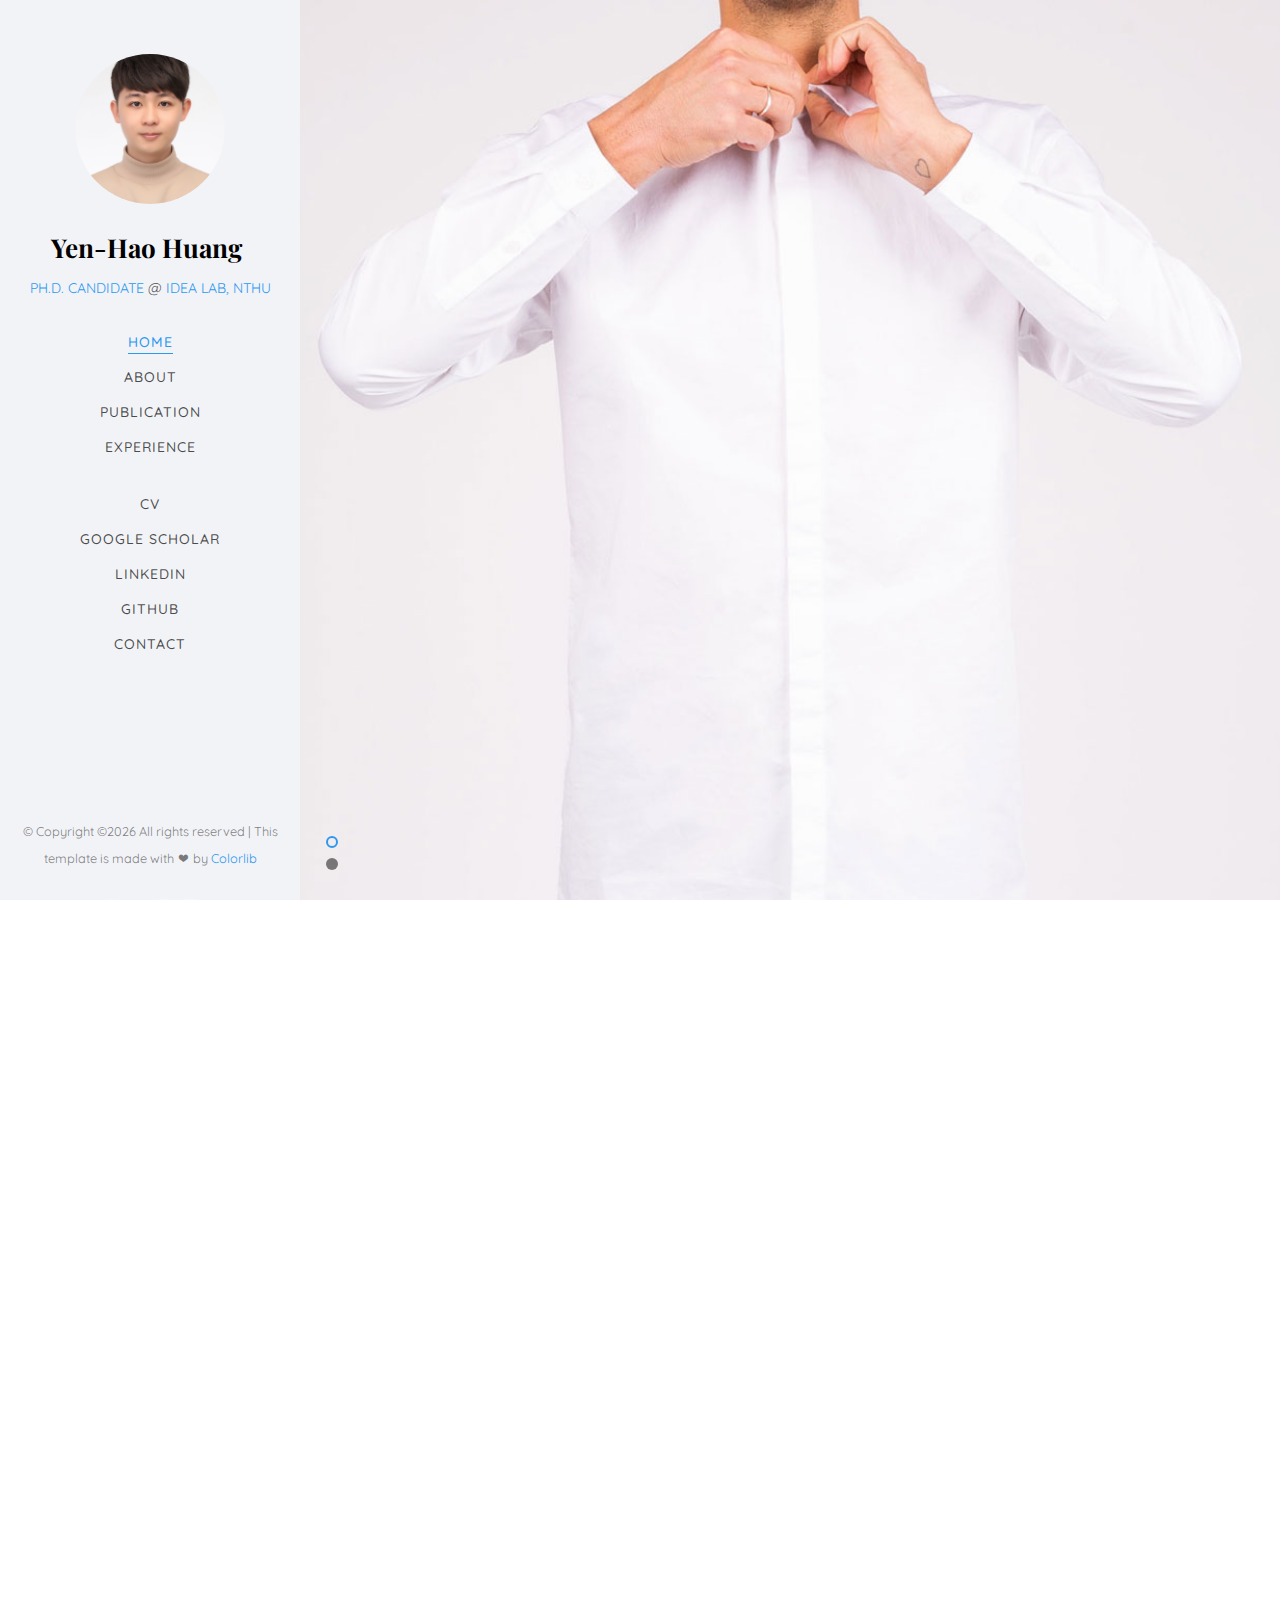
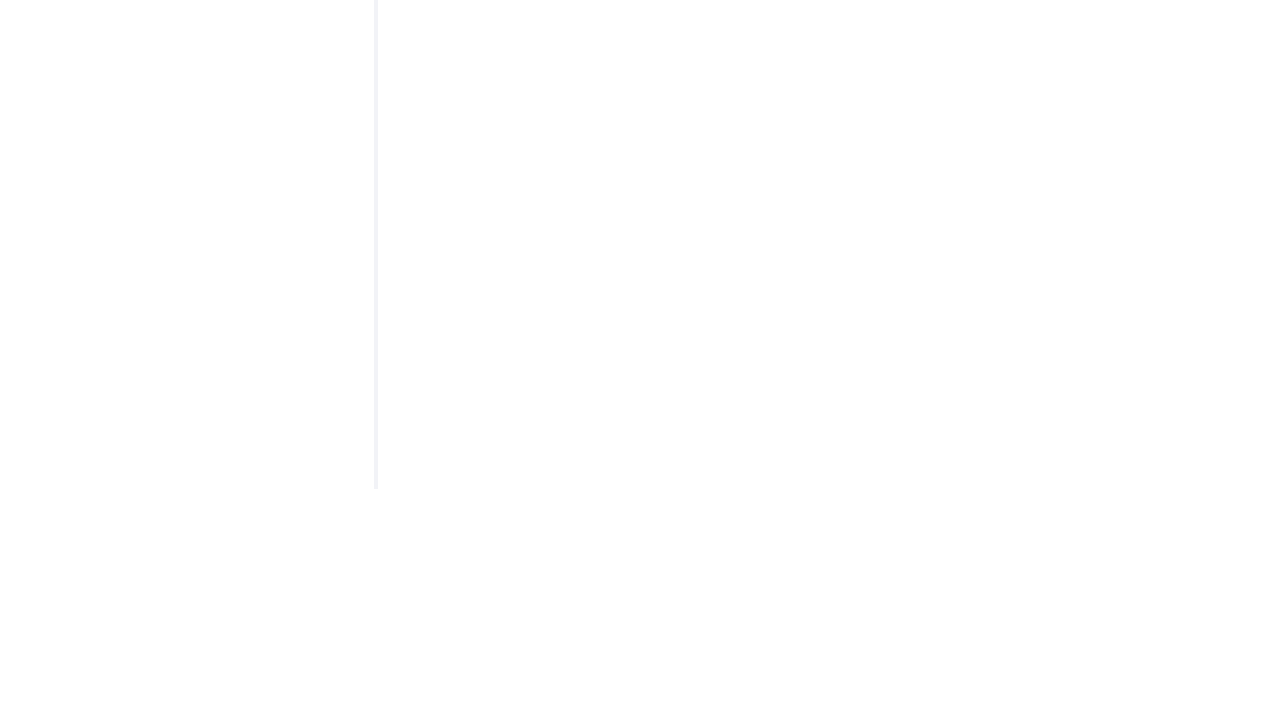
==== commit 00257eea: "change to phd candidate" ====
--- a/index.html
+++ b/index.html
@@ -58,7 +58,7 @@
 			<div class="text-center">
 				<div class="author-img" style="background-image: url(images/profile.jpg);"></div>
 				<h1 id="colorlib-logo"><a href="index.html">Yen-Hao Huang</a></h1>
-				<span class="position"><a href="#">Phd Student</a> @ <a href="http://idea.cs.nthu.edu.tw/" target="_blank">IDEA Lab, NTHU</a></span>
+				<span class="position"><a href="#">Ph.d. Candidate</a> @ <a href="http://idea.cs.nthu.edu.tw/" target="_blank">IDEA Lab, NTHU</a></span>
 			</div>
 			<nav id="colorlib-main-menu" role="navigation" class="navbar">
 				<div id="navbar" class="collapse">
@@ -349,7 +349,7 @@
 				<div class="colorlib-narrow-content">
 					<div class="row">
 						<div class="col-md-6 col-md-offset-3 col-md-pull-3 animate-box" data-animate-effect="fadeInLeft">
-							<span class="heading-meta">Publication</span>
+							<span class="heading-meta">Selected Publication</span>
 							<h2 class="colorlib-heading animate-box">Conference x Journal</h2>
 						</div>
 					</div>
@@ -370,9 +370,9 @@
 									            <div class="row">
 													<ul>
 														<li><b>EmotionX-IDEA: Emotion BERT -- an Affectional Model for Conversation</b></li>
-														<p><i>SocialNLP 2019</i> [<a href="https://arxiv.org/abs/1908.06264" target="_blank">paper</a>]</p>
+														<p><i><a href="https://sites.google.com/site/socialnlp2019/" target="_blank">SocialNLP 2019</a></i> [<a href="https://arxiv.org/abs/1908.06264" target="_blank">paper</a>]</p>
 														<li><b>CARER: Contextualized Affect Representations for Emotion Recognition</b></li>
-														<p><i>EMNLP 2018</i> [<a href="https://www.aclweb.org/anthology/papers/D/D18/D18-1404/" target="_blank">paper</a>]</p>
+														<p><i><a href="https://2018.emnlp.org/" target="_blank">EMNLP 2018</a></i> [<a href="https://www.aclweb.org/anthology/papers/D/D18/D18-1404/" target="_blank">paper</a>]</p>
 													</ul>
 										      		<!-- <div class="col-md-6">
 										      			<p>Far far away, behind the word mountains, far from the countries Vokalia and Consonantia, there live the blind texts. </p>
@@ -397,7 +397,7 @@
 												<div class="row">
 													<ul>
 														<li><b>Leveraging Linguistic Characteristics for Bipolar Disorder Recognition with Gender Differences</b></li>
-														<p><i>DSHealth 2019</i> [<a href="https://arxiv.org/abs/1907.07366" target="_blank">paper</a>]</p>
+														<p><i><a href="https://dshealthkdd.github.io/dshealth-2019/" target="_blank">DSHealth 2019</a></i> [<a href="https://arxiv.org/abs/1907.07366" target="_blank">paper</a>]</p>
 														<li><b>Detection of the Prodromal Phase of Bipolar Disorder from Psychological and Phonological Aspects in Social Media</b></li>
 														<p><i>arXiv 2017</i> [<a href="https://arxiv.org/abs/1712.09183" target="_blank">paper</a>]</p>									
 													</ul>
@@ -418,7 +418,7 @@
 												<div class="row">
 													<ul>
 														<li><b>Emotion Combination in Social Media Comments as Features for Sarcasm Detection</b></li>
-														<p><i>WISDOM 2019</i> [<a href="https://sentic.net/wisdom2019calderon.pdf" target="_blank">paper</a>]</p>												
+														<p><i><a href="https://sentic.net/wisdom/#wisdom2019" target="_blank">WISDOM 2019</a></i> [<a href="https://sentic.net/wisdom2019calderon.pdf" target="_blank">paper</a>]</p>												
 													</ul>
 												</div>
 											</div>
@@ -437,7 +437,7 @@
 												<div class="row">
 													<ul>
 														<li><b>Content-Based Echo Chamber Detection on Social Media Platforms</b></li>
-														<p><i>ASONAM 2019</i> [<a href="https://asonamdata.com/ASONAM2019_Proceedings/pdf/papers/102_0597_174.pdf" target="_blank">paper</a>]</p>
+														<p><i><a href="http://asonam.cpsc.ucalgary.ca/2019/" target="_blank">ASONAM 2019</a></i> [<a href="https://ieeexplore.ieee.org/stamp/stamp.jsp?tp=&arnumber=9072981" target="_blank">paper</a>]</p>
 													</ul>
 												</div>
 											</div>
@@ -456,11 +456,11 @@
 												<div class="row">
 													<ul>
 														<li><b>Conquering Cross-source Failure for News Credibility: Learning Generalizable Representations beyond Content Embedding</b></li>
-														<p><i>WWW 2020</i> [<a href="https://dl.acm.org/doi/abs/10.1145/3366423.3380158" target="_blank">paper</a>]</p>
+														<p><i><a href="https://www2020.thewebconf.org/" target="_blank">WWW 2020</a></i> [<a href="https://dl.acm.org/doi/abs/10.1145/3366423.3380158" target="_blank">paper</a>]</p>
 														<li><b>Discovering the Latent Writing Style from Articles: A Contextualized Feature Extraction Approach</b></li>
-														<p><i>IJCLCLP Vol.24 2019</i> [<a href="http://www.aclclp.org.tw/clclp/v24n1/v24n1a2.pdf" target="_blank">paper</a>]</p>
+														<p><i><a href="http://www.aclclp.org.tw/journal/" target="_blank">IJCLCLP</a> Vol.24 2019</i> [<a href="http://www.aclclp.org.tw/clclp/v24n1/v24n1a2.pdf" target="_blank">paper</a>]</p>
 														<li><b>基於上下文特徵萃取法之文章隱藏風格分析</b></li>
-														<p><i>TAAI 2018</i> </p>												
+														<p><i><a href="http://taai2018.asia.edu.tw/" target="_blank">TAAI 2018</a></i> [<a href="https://drive.google.com/file/d/1VDvp_aFOMa6uWgt3Qp6DyioPGulzU2RG/view" target="_blank">paper</a>]</p>
 													</ul>
 												</div>
 											</div>
